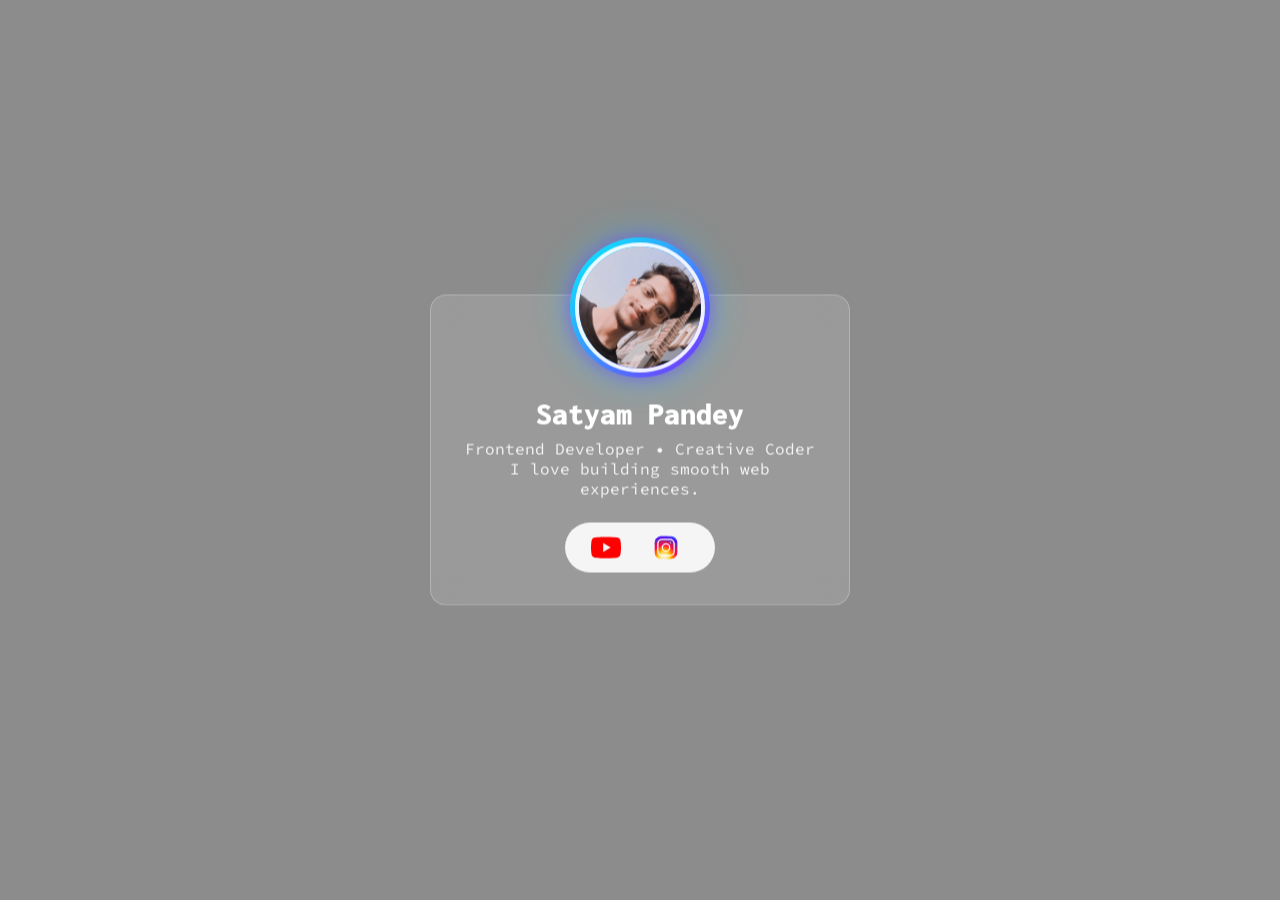
==== index.html @ 2ab12318 "Add files via upload" ====
<!DOCTYPE html>
<html lang="en">

<head>
    <meta charset="UTF-8" />
    <meta name="viewport" content="width=device-width, initial-scale=1.0" />
    <title>About Me</title>
    <link rel="stylesheet" href="style.css" />
</head>

<body>

    <!-- Background Video -->
    <video class="bg-video" autoplay muted loop playsinline>
        <source src="/assets/background-vid.mp4" type="video/mp4" />
        Your browser does not support the video tag.
    </video>

    <!-- Overlay -->
    <div class="overlay"></div>

    <!-- Glass Card -->
    <div class="glass-card">
        <!-- Floating Profile Image -->
        <div class="profile-container">
            <div class="gradient-ring">
                <img src="/assets/profile.jpg" alt="Satyam Pandey">
            </div>
        </div>

        <h1>Satyam Pandey</h1>
        <p>
            Frontend Developer • Creative Coder <br />
            I love building smooth web experiences.
        </p>

        <div class="socials">
            <div class="social-icons">
                <p>@Youtube</p>
                <a>Subscribe</a>
                <svg viewBox="0 0 24 24" xmlns="http://www.w3.org/2000/svg" fill="#FF0000">
                    <path
                        d="M23.498 6.186a2.99 2.99 0 0 0-2.104-2.116C19.505 3.5 12 3.5 12 3.5s-7.505 0-9.394.57A2.99 2.99 0 0 0 .502 6.186 31.548 31.548 0 0 0 0 12a31.548 31.548 0 0 0 .502 5.814 2.99 2.99 0 0 0 2.104 2.116C4.495 20.5 12 20.5 12 20.5s7.505 0 9.394-.57a2.99 2.99 0 0 0 2.104-2.116A31.548 31.548 0 0 0 24 12a31.548 31.548 0 0 0-.502-5.814zM9.75 15.568V8.432L15.818 12 9.75 15.568z" />
                </svg>

            </div>
            <div class="social-icons">
                <p>@Instagram</p>
                <a>Follow</a>
                <svg xmlns="http://www.w3.org/2000/svg" x="0px" y="0px" width="48" height="48" viewBox="0 0 48 48">
                    <path fill="#304ffe"
                        d="M41.67,13.48c-0.4,0.26-0.97,0.5-1.21,0.77c-0.09,0.09-0.14,0.19-0.12,0.29v1.03l-0.3,1.01l-0.3,1l-0.33,1.1 l-0.68,2.25l-0.66,2.22l-0.5,1.67c0,0.26-0.01,0.52-0.03,0.77c-0.07,0.96-0.27,1.88-0.59,2.74c-0.19,0.53-0.42,1.04-0.7,1.52 c-0.1,0.19-0.22,0.38-0.34,0.56c-0.4,0.63-0.88,1.21-1.41,1.72c-0.41,0.41-0.86,0.79-1.35,1.11c0,0,0,0-0.01,0 c-0.08,0.07-0.17,0.13-0.27,0.18c-0.31,0.21-0.64,0.39-0.98,0.55c-0.23,0.12-0.46,0.22-0.7,0.31c-0.05,0.03-0.11,0.05-0.16,0.07 c-0.57,0.27-1.23,0.45-1.89,0.54c-0.04,0.01-0.07,0.01-0.11,0.02c-0.4,0.07-0.79,0.13-1.19,0.16c-0.18,0.02-0.37,0.03-0.55,0.03 l-0.71-0.04l-3.42-0.18c0-0.01-0.01,0-0.01,0l-1.72-0.09c-0.13,0-0.27,0-0.4-0.01c-0.54-0.02-1.06-0.08-1.58-0.19 c-0.01,0-0.01,0-0.01,0c-0.95-0.18-1.86-0.5-2.71-0.93c-0.47-0.24-0.93-0.51-1.36-0.82c-0.18-0.13-0.35-0.27-0.52-0.42 c-0.48-0.4-0.91-0.83-1.31-1.27c-0.06-0.06-0.11-0.12-0.16-0.18c-0.06-0.06-0.12-0.13-0.17-0.19c-0.38-0.48-0.7-0.97-0.96-1.49 c-0.24-0.46-0.43-0.95-0.58-1.49c-0.06-0.19-0.11-0.37-0.15-0.57c-0.01-0.01-0.02-0.03-0.02-0.05c-0.1-0.41-0.19-0.84-0.24-1.27 c-0.06-0.33-0.09-0.66-0.09-1c-0.02-0.13-0.02-0.27-0.02-0.4l1.91-2.95l1.87-2.88l0.85-1.31l0.77-1.18l0.26-0.41v-1.03 c0.02-0.23,0.03-0.47,0.02-0.69c-0.01-0.7-0.15-1.38-0.38-2.03c-0.22-0.69-0.53-1.34-0.85-1.94c-0.38-0.69-0.78-1.31-1.11-1.87 C14,7.4,13.66,6.73,13.75,6.26C14.47,6.09,15.23,6,16,6h16c4.18,0,7.78,2.6,9.27,6.26C41.43,12.65,41.57,13.06,41.67,13.48z">
                    </path>
                    <path fill="#4928f4"
                        d="M42,16v0.27l-1.38,0.8l-0.88,0.51l-0.97,0.56l-1.94,1.13l-1.9,1.1l-1.94,1.12l-0.77,0.45 c0,0.48-0.12,0.92-0.34,1.32c-0.31,0.58-0.83,1.06-1.49,1.47c-0.67,0.41-1.49,0.74-2.41,0.98c0,0,0-0.01-0.01,0 c-3.56,0.92-8.42,0.5-10.78-1.26c-0.66-0.49-1.12-1.09-1.32-1.78c-0.06-0.23-0.09-0.48-0.09-0.73v-7.19 c0.01-0.15-0.09-0.3-0.27-0.45c-0.54-0.43-1.81-0.84-3.23-1.25c-1.11-0.31-2.3-0.62-3.3-0.92c-0.79-0.24-1.46-0.48-1.86-0.71 c0.18-0.35,0.39-0.7,0.61-1.03c1.4-2.05,3.54-3.56,6.02-4.13C14.47,6.09,15.23,6,16,6h10.8c5.37,0.94,10.32,3.13,14.47,6.26 c0.16,0.39,0.3,0.8,0.4,1.22c0.18,0.66,0.29,1.34,0.32,2.05C42,15.68,42,15.84,42,16z">
                    </path>
                    <path fill="#6200ea"
                        d="M42,16v4.41l-0.22,0.68l-0.75,2.33l-0.78,2.4l-0.41,1.28l-0.38,1.19l-0.37,1.13l-0.36,1.12l-0.19,0.59 l-0.25,0.78c0,0.76-0.02,1.43-0.07,2c-0.01,0.06-0.02,0.12-0.02,0.18c-0.06,0.53-0.14,0.98-0.27,1.36 c-0.01,0.06-0.03,0.12-0.05,0.17c-0.26,0.72-0.65,1.18-1.23,1.48c-0.14,0.08-0.3,0.14-0.47,0.2c-0.53,0.18-1.2,0.27-2.02,0.32 c-0.6,0.04-1.29,0.05-2.07,0.05H31.4l-1.19-0.05L30,37.61l-2.17-0.09l-2.2-0.09l-7.25-0.3l-1.88-0.08h-0.26 c-0.78-0.01-1.45-0.06-2.03-0.14c-0.84-0.13-1.49-0.35-1.98-0.68c-0.7-0.45-1.11-1.11-1.35-2.03c-0.06-0.22-0.11-0.45-0.14-0.7 c-0.1-0.58-0.15-1.25-0.18-2c0-0.15,0-0.3-0.01-0.46c-0.01-0.01,0-0.01,0-0.01v-0.58c-0.01-0.29-0.01-0.59-0.01-0.9l0.05-1.61 l0.03-1.15l0.04-1.34v-0.19l0.07-2.46l0.07-2.46l0.07-2.31l0.06-2.27l0.02-0.6c0-0.31-1.05-0.49-2.22-0.64 c-0.93-0.12-1.95-0.23-2.56-0.37c0.05-0.23,0.1-0.46,0.16-0.68c0.18-0.72,0.45-1.4,0.79-2.05c0.18-0.35,0.39-0.7,0.61-1.03 c2.16-0.95,4.41-1.69,6.76-2.17c2.06-0.43,4.21-0.66,6.43-0.66c7.36,0,14.16,2.49,19.54,6.69c0.52,0.4,1.03,0.83,1.53,1.28 C42,15.68,42,15.84,42,16z">
                    </path>
                    <path fill="#673ab7"
                        d="M42,18.37v4.54l-0.55,1.06l-1.05,2.05l-0.56,1.08l-0.51,0.99l-0.22,0.43c0,0.31,0,0.61-0.02,0.9 c0,0.43-0.02,0.84-0.05,1.22c-0.04,0.45-0.1,0.86-0.16,1.24c-0.15,0.79-0.36,1.47-0.66,2.03c-0.04,0.07-0.08,0.14-0.12,0.2 c-0.11,0.18-0.24,0.35-0.38,0.51c-0.18,0.22-0.38,0.41-0.61,0.57c-0.34,0.26-0.74,0.47-1.2,0.63c-0.57,0.21-1.23,0.35-2.01,0.43 c-0.51,0.05-1.07,0.08-1.68,0.08l-0.42,0.02l-2.08,0.12h-0.01L27.5,36.6l-2.25,0.13l-3.1,0.18l-3.77,0.22l-0.55,0.03 c-0.51,0-0.99-0.03-1.45-0.09c-0.05-0.01-0.09-0.02-0.14-0.02c-0.68-0.11-1.3-0.29-1.86-0.54c-0.68-0.3-1.27-0.7-1.77-1.18 c-0.44-0.43-0.82-0.92-1.13-1.47c-0.07-0.13-0.14-0.25-0.2-0.39c-0.3-0.59-0.54-1.25-0.72-1.97c-0.03-0.12-0.06-0.25-0.08-0.38 c-0.06-0.23-0.11-0.47-0.14-0.72c-0.11-0.64-0.17-1.32-0.2-2.03v-0.01c-0.01-0.29-0.02-0.57-0.02-0.87l-0.49-1.17l-0.07-0.18 L9.5,25.99L8.75,24.2l-0.12-0.29l-0.72-1.73l-0.8-1.93c0,0,0,0-0.01,0L6.29,18.3L6,17.59V16c0-0.63,0.06-1.25,0.17-1.85 c0.05-0.23,0.1-0.46,0.16-0.68c0.85-0.49,1.74-0.94,2.65-1.34c2.08-0.93,4.31-1.62,6.62-2.04c1.72-0.31,3.51-0.48,5.32-0.48 c7.31,0,13.94,2.65,19.12,6.97c0.2,0.16,0.39,0.32,0.58,0.49C41.09,17.48,41.55,17.91,42,18.37z">
                    </path>
                    <path fill="#8e24aa"
                        d="M42,21.35v5.14l-0.57,1.19l-1.08,2.25l-0.01,0.03c0,0.43-0.02,0.82-0.05,1.17c-0.1,1.15-0.38,1.88-0.84,2.33 c-0.33,0.34-0.74,0.53-1.25,0.63c-0.03,0.01-0.07,0.01-0.1,0.02c-0.16,0.03-0.33,0.05-0.51,0.05c-0.62,0.06-1.35,0.02-2.19-0.04 c-0.09,0-0.19-0.01-0.29-0.02c-0.61-0.04-1.26-0.08-1.98-0.11c-0.39-0.01-0.8-0.02-1.22-0.02h-0.02l-1.01,0.08h-0.01l-2.27,0.16 l-2.59,0.2l-0.38,0.03l-3.03,0.22l-1.57,0.12l-1.55,0.11c-0.27,0-0.53,0-0.79-0.01c0,0-0.01-0.01-0.01,0 c-1.13-0.02-2.14-0.09-3.04-0.26c-0.83-0.14-1.56-0.36-2.18-0.69c-0.64-0.31-1.17-0.75-1.6-1.31c-0.41-0.55-0.71-1.24-0.9-2.07 c0-0.01,0-0.01,0-0.01c-0.14-0.67-0.22-1.45-0.22-2.33l-0.15-0.27L9.7,26.35l-0.13-0.22L9.5,25.99l-0.93-1.65l-0.46-0.83 l-0.58-1.03l-1-1.79L6,19.75v-3.68c0.88-0.58,1.79-1.09,2.73-1.55c1.14-0.58,2.32-1.07,3.55-1.47c1.34-0.44,2.74-0.79,4.17-1.02 c1.45-0.24,2.94-0.36,4.47-0.36c6.8,0,13.04,2.43,17.85,6.47c0.22,0.17,0.43,0.36,0.64,0.54c0.84,0.75,1.64,1.56,2.37,2.41 C41.86,21.18,41.94,21.26,42,21.35z">
                    </path>
                    <path fill="#c2185b"
                        d="M42,24.71v7.23c-0.24-0.14-0.57-0.31-0.98-0.49c-0.22-0.11-0.47-0.22-0.73-0.32 c-0.38-0.17-0.79-0.33-1.25-0.49c-0.1-0.04-0.2-0.07-0.31-0.1c-0.18-0.07-0.37-0.13-0.56-0.19c-0.59-0.18-1.24-0.35-1.92-0.5 c-0.26-0.05-0.53-0.1-0.8-0.14c-0.87-0.15-1.8-0.24-2.77-0.25c-0.08-0.01-0.17-0.01-0.25-0.01l-2.57,0.02l-3.5,0.02h-0.01 l-7.49,0.06c-2.38,0-3.84,0.57-4.72,0.8c0,0-0.01,0-0.01,0.01c-0.93,0.24-1.22,0.09-1.3-1.54c-0.02-0.45-0.03-1.03-0.03-1.74 l-0.56-0.43l-0.98-0.74l-0.6-0.46l-0.12-0.09L8.88,24.1l-0.25-0.19l-0.52-0.4l-0.96-0.72L6,21.91v-3.4 c0.1-0.08,0.19-0.15,0.29-0.21c1.45-1,3-1.85,4.64-2.54c1.46-0.62,3-1.11,4.58-1.46c0.43-0.09,0.87-0.18,1.32-0.24 c1.33-0.23,2.7-0.34,4.09-0.34c6.01,0,11.53,2.09,15.91,5.55c0.66,0.52,1.3,1.07,1.9,1.66c0.82,0.78,1.59,1.61,2.3,2.49 c0.14,0.18,0.28,0.36,0.42,0.55C41.64,24.21,41.82,24.46,42,24.71z">
                    </path>
                    <path fill="#d81b60"
                        d="M42,28.72V32c0,0.65-0.06,1.29-0.18,1.91c-0.18,0.92-0.49,1.8-0.91,2.62c-0.22,0.05-0.47,0.05-0.75,0.01 c-0.63-0.11-1.37-0.44-2.17-0.87c-0.04-0.01-0.08-0.03-0.11-0.05c-0.25-0.13-0.51-0.27-0.77-0.43c-0.53-0.29-1.09-0.61-1.65-0.91 c-0.12-0.06-0.24-0.12-0.35-0.18c-0.64-0.33-1.3-0.63-1.96-0.86c0,0,0,0-0.01,0c-0.14-0.05-0.29-0.1-0.44-0.14 c-0.57-0.16-1.15-0.26-1.71-0.26l-1.1-0.32l-4.87-1.41c0,0,0,0-0.01,0l-2.99-0.87h-0.01l-1.3-0.38c-3.76,0-6.07,1.6-7.19,0.99 c-0.44-0.23-0.7-0.81-0.79-1.95c-0.03-0.32-0.04-0.68-0.04-1.1l-1.17-0.57l-0.05-0.02h-0.01l-0.84-0.42L9.7,26.35l-0.07-0.03 l-0.17-0.09L7.5,25.28L6,24.55v-3.43c0.17-0.15,0.35-0.29,0.53-0.43c0.19-0.15,0.38-0.29,0.57-0.44c0.01,0,0.01,0,0.01,0 c1.18-0.85,2.43-1.6,3.76-2.22c1.55-0.74,3.2-1.31,4.91-1.68c0.25-0.06,0.51-0.12,0.77-0.16c1.42-0.27,2.88-0.41,4.37-0.41 c5.27,0,10.11,1.71,14.01,4.59c1.13,0.84,2.18,1.77,3.14,2.78c0.79,0.83,1.52,1.73,2.18,2.67c0.05,0.07,0.1,0.14,0.15,0.2 c0.37,0.54,0.71,1.09,1.03,1.66C41.64,28.02,41.82,28.37,42,28.72z">
                    </path>
                    <path fill="#f50057"
                        d="M41.82,33.91c-0.18,0.92-0.49,1.8-0.91,2.62c-0.19,0.37-0.4,0.72-0.63,1.06c-0.14,0.21-0.29,0.41-0.44,0.6 c-0.36-0.14-0.89-0.34-1.54-0.56c0,0,0,0,0-0.01c-0.49-0.17-1.05-0.35-1.65-0.52c-0.17-0.05-0.34-0.1-0.52-0.15 c-0.71-0.19-1.45-0.36-2.17-0.46c-0.6-0.1-1.19-0.16-1.74-0.16l-0.46-0.13h-0.01l-2.42-0.7l-1.49-0.43l-1.66-0.48h-0.01l-0.54-0.15 l-6.53-1.88l-1.88-0.54l-1.4-0.33l-2.28-0.54l-0.28-0.07c0,0,0,0-0.01,0l-2.29-0.53c0-0.01,0-0.01,0-0.01l-0.41-0.09l-0.21-0.05 l-1.67-0.39l-0.19-0.05l-1.42-1.17L6,27.9v-4.08c0.37-0.36,0.75-0.7,1.15-1.03c0.12-0.11,0.25-0.21,0.38-0.31 c0.12-0.1,0.25-0.2,0.38-0.3c0.91-0.69,1.87-1.31,2.89-1.84c1.3-0.7,2.68-1.26,4.13-1.66c0.28-0.09,0.56-0.17,0.85-0.23 c1.64-0.41,3.36-0.62,5.14-0.62c4.47,0,8.63,1.35,12.07,3.66c1.71,1.15,3.25,2.53,4.55,4.1c0.66,0.79,1.26,1.62,1.79,2.5 c0.05,0.07,0.09,0.13,0.13,0.2c0.32,0.53,0.62,1.08,0.89,1.64c0.25,0.5,0.47,1,0.67,1.52C41.34,32.25,41.6,33.07,41.82,33.91z">
                    </path>
                    <path fill="#ff1744"
                        d="M40.28,37.59c-0.14,0.21-0.29,0.41-0.44,0.6c-0.44,0.55-0.92,1.05-1.46,1.49c-0.47,0.39-0.97,0.74-1.5,1.04 c-0.2-0.05-0.4-0.11-0.61-0.19c-0.66-0.23-1.35-0.61-1.99-1.01c-0.96-0.61-1.79-1.27-2.16-1.57c-0.14-0.12-0.21-0.18-0.21-0.18 l-1.7-0.15L30,37.6l-2.2-0.19l-2.28-0.2l-3.37-0.3l-5.34-0.47l-0.02-0.01l-1.88-0.91l-1.9-0.92l-1.53-0.74l-0.33-0.16l-0.41-0.2 l-1.42-0.69L7.43,31.9l-0.59-0.29L6,31.35v-4.47c0.47-0.56,0.97-1.09,1.5-1.6c0.34-0.32,0.7-0.64,1.07-0.94 c0.06-0.05,0.12-0.1,0.18-0.14c0.04-0.05,0.09-0.08,0.13-0.1c0.59-0.48,1.21-0.91,1.85-1.3c0.74-0.47,1.52-0.89,2.33-1.24 c0.87-0.39,1.78-0.72,2.72-0.97c1.63-0.46,3.36-0.7,5.14-0.7c4.08,0,7.85,1.24,10.96,3.37c1.99,1.36,3.71,3.08,5.07,5.07 c0.45,0.64,0.85,1.32,1.22,2.02c0.13,0.26,0.26,0.52,0.37,0.78c0.12,0.25,0.23,0.5,0.34,0.75c0.21,0.52,0.4,1.04,0.57,1.58 c0.32,1,0.56,2.02,0.71,3.08C40.21,36.89,40.25,37.24,40.28,37.59z">
                    </path>
                    <path fill="#ff5722"
                        d="M38.39,39.42c0,0.08,0,0.17-0.01,0.26c-0.47,0.39-0.97,0.74-1.5,1.04c-0.22,0.12-0.44,0.24-0.67,0.34 c-0.23,0.11-0.46,0.21-0.7,0.3c-0.34-0.18-0.8-0.4-1.29-0.61c-0.69-0.31-1.44-0.59-2.02-0.68c-0.14-0.03-0.27-0.04-0.39-0.04 l-1.64-0.21h-0.02l-2.04-0.27l-2.06-0.27l-0.96-0.12l-7.56-0.98c-0.49,0-1.01-0.03-1.55-0.1c-0.66-0.06-1.35-0.16-2.04-0.3 c-0.68-0.12-1.37-0.28-2.03-0.45c-0.69-0.16-1.37-0.35-2-0.53c-0.73-0.22-1.41-0.43-1.98-0.62c-0.47-0.15-0.87-0.29-1.18-0.4 c-0.18-0.43-0.33-0.88-0.44-1.34C6.1,33.66,6,32.84,6,32v-1.67c0.32-0.53,0.67-1.05,1.06-1.54c0.71-0.94,1.52-1.8,2.4-2.56 c0.03-0.04,0.07-0.07,0.1-0.09l0.01-0.01c0.31-0.28,0.63-0.53,0.97-0.77c0.04-0.04,0.08-0.07,0.12-0.1 c0.16-0.12,0.33-0.24,0.51-0.35c1.43-0.97,3.01-1.73,4.7-2.24c1.6-0.48,3.29-0.73,5.05-0.73c3.49,0,6.75,1.03,9.47,2.79 c2.01,1.29,3.74,2.99,5.06,4.98c0.16,0.23,0.31,0.46,0.46,0.7c0.69,1.17,1.26,2.43,1.68,3.75c0.05,0.15,0.09,0.3,0.13,0.46 c0.08,0.27,0.15,0.55,0.21,0.83c0.02,0.07,0.04,0.14,0.06,0.22c0.14,0.63,0.24,1.29,0.31,1.95c0,0.01,0,0.01,0,0.01 C38.36,38.22,38.39,38.82,38.39,39.42z">
                    </path>
                    <path fill="#ff6f00"
                        d="M36.33,39.42c0,0.35-0.02,0.73-0.06,1.11c-0.02,0.18-0.04,0.36-0.06,0.53c-0.23,0.11-0.46,0.21-0.7,0.3 c-0.45,0.17-0.91,0.31-1.38,0.41c-0.32,0.07-0.65,0.13-0.98,0.16h-0.01c-0.31-0.19-0.67-0.42-1.04-0.68 c-0.67-0.47-1.37-1-1.93-1.43c-0.01-0.01-0.01-0.01-0.02-0.02c-0.59-0.45-1.01-0.79-1.01-0.79l-1.06,0.04l-2.04,0.07l-0.95,0.04 l-3.82,0.14l-3.23,0.12c-0.21,0.01-0.46,0.01-0.77,0h-0.01c-0.42-0.01-0.92-0.04-1.47-0.09c-0.64-0.05-1.34-0.11-2.05-0.18 c-0.69-0.08-1.39-0.16-2.06-0.24c-0.74-0.08-1.44-0.17-2.04-0.25c-0.47-0.06-0.88-0.11-1.21-0.15c-0.28-0.32-0.53-0.65-0.77-1.01 c-0.36-0.54-0.67-1.11-0.91-1.72c-0.18-0.43-0.33-0.88-0.44-1.34c0.29-0.89,0.67-1.73,1.12-2.54c0.36-0.66,0.78-1.29,1.24-1.89 c0.45-0.59,0.94-1.14,1.47-1.64v-0.01c0.15-0.15,0.3-0.29,0.45-0.42c0.28-0.26,0.57-0.5,0.87-0.73h0.01 c0.01-0.02,0.02-0.02,0.03-0.03c0.24-0.19,0.49-0.36,0.74-0.53c1.48-1.01,3.15-1.76,4.95-2.2c1.19-0.29,2.44-0.45,3.73-0.45 c2.54,0,4.94,0.61,7.05,1.71h0.01c1.81,0.93,3.41,2.21,4.7,3.75c0.71,0.82,1.32,1.72,1.82,2.67c0.35,0.64,0.65,1.31,0.9,1.99 c0.02,0.06,0.04,0.11,0.06,0.16c0.17,0.5,0.32,1.02,0.45,1.54c0.09,0.37,0.16,0.75,0.22,1.13c0.02,0.12,0.04,0.23,0.05,0.35 C36.28,37.99,36.33,38.7,36.33,39.42z">
                    </path>
                    <path fill="#ff9800"
                        d="M34.28,39.42v0.1c0,0.34-0.03,0.77-0.06,1.23c-0.03,0.34-0.06,0.69-0.09,1.02c-0.32,0.07-0.65,0.13-0.98,0.16 h-0.01C32.76,41.98,32.39,42,32,42h-1.75l-0.38-0.11l-1.97-0.6l-2-0.6l-4.63-1.39l-2-0.6c0,0-0.83,0.33-2,0.72h-0.01 c-0.45,0.15-0.94,0.31-1.46,0.47c-0.65,0.19-1.34,0.38-2.02,0.53c-0.7,0.16-1.39,0.28-2.01,0.33c-0.19,0.02-0.38,0.03-0.55,0.03 c-0.56-0.31-1.1-0.68-1.59-1.09c-0.43-0.36-0.83-0.75-1.2-1.18c-0.28-0.32-0.53-0.65-0.77-1.01c0.07-0.45,0.15-0.89,0.27-1.32 c0.3-1.19,0.77-2.33,1.39-3.37c0.34-0.59,0.72-1.16,1.16-1.69c0.01-0.03,0.04-0.06,0.07-0.08c-0.01-0.01,0-0.01,0-0.01 c0.13-0.17,0.27-0.33,0.41-0.48c0-0.01,0-0.01,0-0.01c0.41-0.44,0.83-0.86,1.29-1.25c0.16-0.13,0.31-0.26,0.48-0.39 c0.03-0.03,0.06-0.05,0.1-0.08c2.25-1.72,5.06-2.76,8.09-2.76c3.44,0,6.57,1.29,8.94,3.41c1.14,1.03,2.11,2.26,2.84,3.63 c0.06,0.1,0.12,0.21,0.17,0.32c0.09,0.18,0.18,0.37,0.26,0.57c0.33,0.72,0.59,1.48,0.77,2.26c0.02,0.08,0.04,0.16,0.06,0.24 c0.08,0.37,0.15,0.75,0.2,1.13C34.24,38.21,34.28,38.81,34.28,39.42z">
                    </path>
                    <path fill="#ffc107"
                        d="M32.22,39.42c0,0.2-0.01,0.42-0.02,0.65c-0.02,0.37-0.05,0.77-0.1,1.18c-0.02,0.25-0.06,0.5-0.1,0.75h-5.48 l-1.06-0.17l-4.14-0.66l-0.59-0.09l-1.35-0.22c-0.59,0-1.87,0.26-3.22,0.51c-0.71,0.13-1.43,0.27-2.08,0.36 c-0.08,0.01-0.16,0.02-0.23,0.03h-0.01c-0.7-0.15-1.38-0.38-2.02-0.68c-0.2-0.09-0.4-0.19-0.6-0.3c-0.56-0.31-1.1-0.68-1.59-1.09 c-0.01-0.12-0.02-0.22-0.02-0.27c0-0.26,0.01-0.51,0.03-0.76c0.04-0.64,0.13-1.26,0.27-1.86c0.22-0.91,0.54-1.79,0.97-2.6 c0.08-0.17,0.17-0.34,0.27-0.5c0.04-0.08,0.09-0.15,0.13-0.23c0.18-0.29,0.38-0.57,0.58-0.85c0.42-0.55,0.89-1.07,1.39-1.54 c0.01,0,0.01,0,0.01,0c0.04-0.04,0.08-0.08,0.12-0.11c0.05-0.04,0.09-0.09,0.14-0.12c0.2-0.18,0.4-0.34,0.61-0.49 c0-0.01,0.01-0.01,0.01-0.01c1.89-1.41,4.23-2.24,6.78-2.24c1.98,0,3.82,0.5,5.43,1.38h0.01c1.38,0.76,2.58,1.79,3.53,3.03 c0.37,0.48,0.7,0.99,0.98,1.53h0.01c0.05,0.1,0.1,0.2,0.15,0.3c0.3,0.59,0.54,1.21,0.72,1.85h0.01c0.01,0.05,0.03,0.1,0.04,0.15 c0.12,0.43,0.22,0.87,0.29,1.32c0.01,0.09,0.02,0.19,0.03,0.28C32.19,38.43,32.22,38.92,32.22,39.42z">
                    </path>
                    <path fill="#ffd54f"
                        d="M30.17,39.31c0,0.16,0,0.33-0.02,0.49v0.01c0,0.01,0,0.01,0,0.01c-0.02,0.72-0.12,1.43-0.28,2.07 c0,0.04-0.01,0.07-0.03,0.11h-4.67l-3.85-0.83l-0.51-0.11l-0.08,0.02l-4.27,0.88L16.27,42H16c-0.64,0-1.27-0.06-1.88-0.18 c-0.09-0.02-0.18-0.04-0.27-0.06h-0.01c-0.7-0.15-1.38-0.38-2.02-0.68c-0.02-0.11-0.04-0.22-0.05-0.33 c-0.07-0.43-0.1-0.88-0.1-1.33c0-0.17,0-0.34,0.01-0.51c0.03-0.54,0.11-1.07,0.23-1.58c0.08-0.38,0.19-0.75,0.32-1.1 c0.11-0.31,0.24-0.61,0.38-0.9c0.12-0.25,0.26-0.49,0.4-0.73c0.14-0.23,0.29-0.45,0.45-0.67c0.4-0.55,0.87-1.06,1.39-1.51 c0.3-0.26,0.63-0.51,0.97-0.73c1.46-0.96,3.21-1.52,5.1-1.52c0.37,0,0.73,0.02,1.08,0.07h0.02c1.07,0.12,2.07,0.42,2.99,0.87 c0.01,0,0.01,0,0.01,0c1.45,0.71,2.68,1.78,3.58,3.1c0.15,0.22,0.3,0.46,0.43,0.7c0.11,0.19,0.21,0.39,0.3,0.59 c0.14,0.31,0.27,0.64,0.38,0.97h0.01c0.11,0.37,0.21,0.74,0.28,1.13v0.01C30.11,38.16,30.17,38.73,30.17,39.31z">
                    </path>
                    <path fill="#ffe082"
                        d="M28.11,39.52v0.03c0,0.59-0.07,1.17-0.21,1.74c-0.05,0.24-0.12,0.48-0.21,0.71h-4.48l-2.29-0.63L18.63,42H16 c-0.64,0-1.27-0.06-1.88-0.18c-0.02-0.03-0.03-0.06-0.04-0.09c-0.14-0.43-0.25-0.86-0.3-1.31c-0.04-0.29-0.06-0.59-0.06-0.9 c0-0.12,0-0.25,0.02-0.37c0.01-0.47,0.08-0.93,0.2-1.37c0.06-0.3,0.15-0.59,0.27-0.87c0.04-0.14,0.1-0.27,0.17-0.4 c0.15-0.34,0.33-0.67,0.53-0.99c0.22-0.32,0.46-0.62,0.73-0.9c0.32-0.36,0.68-0.69,1.09-0.96c0.7-0.51,1.5-0.89,2.37-1.1 c0.58-0.16,1.19-0.24,1.82-0.24c2,0,3.79,0.8,5.09,2.09c0.05,0.05,0.11,0.11,0.16,0.18h0.01c0.14,0.15,0.27,0.3,0.4,0.47 c0.37,0.47,0.68,0.98,0.92,1.54c0.12,0.26,0.22,0.53,0.3,0.81c0.01,0.04,0.02,0.07,0.03,0.11c0.14,0.49,0.23,1,0.25,1.53 C28.1,39.2,28.11,39.36,28.11,39.52z">
                    </path>
                    <path fill="#ffecb3"
                        d="M26.06,39.52c0,0.41-0.05,0.8-0.16,1.17c-0.1,0.4-0.25,0.78-0.44,1.14c-0.03,0.06-0.1,0.17-0.1,0.17h-8.88 c-0.01-0.01-0.02-0.03-0.02-0.04c-0.12-0.19-0.22-0.38-0.3-0.59c-0.2-0.46-0.32-0.96-0.36-1.48c-0.02-0.12-0.02-0.25-0.02-0.37 c0-0.06,0-0.13,0.01-0.19c0.01-0.44,0.07-0.86,0.19-1.25c0.1-0.36,0.23-0.69,0.4-1.01c0,0,0.01-0.01,0.01-0.02 c0.12-0.21,0.25-0.42,0.4-0.62c0.49-0.66,1.14-1.2,1.89-1.55c0.01,0,0.01,0,0.01,0c0.24-0.12,0.49-0.22,0.75-0.29c0,0,0,0,0.01,0 c0.46-0.14,0.96-0.21,1.47-0.21c0.59,0,1.16,0.09,1.68,0.28c0.19,0.05,0.37,0.13,0.55,0.22c0,0,0,0,0.01,0 c0.86,0.41,1.59,1.05,2.09,1.85c0.1,0.15,0.19,0.31,0.27,0.48c0.04,0.07,0.08,0.15,0.11,0.22c0.23,0.52,0.37,1.09,0.41,1.69 c0.01,0.05,0.01,0.1,0.01,0.16C26.06,39.36,26.06,39.44,26.06,39.52z">
                    </path>
                    <g>
                        <path fill="none" stroke="#fff" stroke-linecap="round" stroke-linejoin="round"
                            stroke-miterlimit="10" stroke-width="2"
                            d="M30,11H18c-3.9,0-7,3.1-7,7v12c0,3.9,3.1,7,7,7h12c3.9,0,7-3.1,7-7V18C37,14.1,33.9,11,30,11z">
                        </path>
                        <circle cx="31" cy="16" r="1" fill="#fff"></circle>
                    </g>
                    <g>
                        <circle cx="24" cy="24" r="6" fill="none" stroke="#fff" stroke-linecap="round"
                            stroke-linejoin="round" stroke-miterlimit="10" stroke-width="2"></circle>
                    </g>
                </svg>

            </div>
        </div>
    </div>

</body>

</html>
---- style.css ----
@import url('https://fonts.googleapis.com/css2?family=Allerta+Stencil&family=Inconsolata:wght@200..900&family=Source+Code+Pro:ital,wght@0,200..900;1,200..900&display=swap');

* {
    margin: 0;
    padding: 0;
    box-sizing: border-box;
    font-family: system-ui, sans-serif;
}

body {
    height: 100vh;
    overflow: hidden;
}

/* Video background */
.bg-video {
    position: fixed;
    top: 0;
    left: 0;
    width: 100%;
    height: 100%;
    object-fit: cover;
    z-index: -2;
}

/* Dark overlay for contrast */
.overlay {
    position: fixed;
    inset: 0;
    background: rgba(0, 0, 0, 0.45);
    z-index: -1;
}

/* Glass card */
.glass-card {
    position: absolute;
    top: 50%;
    left: 50%;
    transform: translate(-50%, -50%);

    width: 90%;
    max-width: 420px;
    padding-top: 110px;
    padding: 2rem;

    background: rgba(255, 255, 255, 0.12);
    backdrop-filter: blur(13px);
    -webkit-backdrop-filter: blur(10px);

    border-radius: 16px;
    border: 1px solid rgba(255, 255, 255, 0.25);
    color: #fff;

    text-align: center;

}

/* Container to position image */
.profile-container {
    display: flex;
    justify-content: center;
    margin-top: -90px; /* makes it float above card */
    margin-bottom: 20px;
}

/* Gradient Ring */
.gradient-ring {
    padding: 5px; /* thickness of ring */
    border-radius: 50%;
    background: linear-gradient(
        135deg,
        #00f5ff,
        #7b2cff,
        #ff2fd1,
        #00f5ff
    );
    background-size: 300% 300%;

    /* Animation */
    animation: gradientRotate 6s ease infinite;

    /* Glow */
    box-shadow:
        0 0 20px rgba(123,44,255,0.6),
        0 0 40px rgba(0,245,255,0.4);
}

/* Profile Image */
.gradient-ring img {
    width: 130px;
    height: 130px;
    border-radius: 50%;
    display: block;
    object-fit: cover;
    border: 4px solid rgba(255,255,255,0.9);
}

/* Smooth floating animation */
.profile-container {
    animation: float 4s ease-in-out infinite;
}

@keyframes float {
    0%   { transform: translateY(0px); }
    50%  { transform: translateY(-8px); }
    100% { transform: translateY(0px); }
}

/* Moving gradient */
@keyframes gradientRotate {
    0% { background-position: 0% 50%; }
    50% { background-position: 100% 50%; }
    100% { background-position: 0% 50%; }
}


/* Text */
.glass-card h1 {
    font-family: "Inconsolata", sans-serif;
    font-weight: 900;
    font-style: normal;
    font-size: 2rem;
    margin-bottom: 0.5rem;
}

.glass-card p {
    font-family: "Source Code Pro", sans-serif;
    font-weight: 400;
    font-style: normal;
    font-size: 1rem;
    opacity: 0.9;
    margin-bottom: 1.5rem;
}

/* Social links */
/* .socials {
  display: flex;
  justify-content: center;
  gap: 1rem;
}

.socials a {
  text-decoration: none;
  color: #fff;
  padding: 0.5rem 1rem;
  border-radius: 8px;
  border: 1px solid rgba(255, 255, 255, 0.4);
  transition: all 0.3s ease;
}

.socials a:hover {
  background: rgba(255, 255, 255, 0.2);
} */

.socials {
    display: flex;
    width: 150px;
    height: 50px;
    /* gap: 1.2rem; */
    background-color: whitesmoke;
    border-radius: 115px;
    padding-inline: 15px;
    margin: auto;
    position: relative;
    justify-content: space-around;
}

.social-icons {
    cursor: pointer;
    display: flex;
    transition: all 0.5s;
    align-items: center;
    justify-content: center;
    position: relative;
    color: white;
    font-weight: bold;
    font-size: small;
}

.social-icons>p {
    --var: -0%;
    position: absolute;
    top: var(--var);
    transition: all 0.7s;
    background-color: dodgerblue;
    border-radius: 7px;
    opacity: 0;
    padding-inline: 7px;
    padding-block: 3px;
    width: max-content;
}

.social-icons>p::after {
    content: "";
    position: absolute;
    border-top: 10px solid dodgerblue;
    border-left: 7px solid transparent;
    border-right: 7px solid transparent;
    top: 100%;
    left: 50%;
    transform: translate(-50%);
}

.social-icons>a {
    --var: -0%;
    position: absolute;
    bottom: var(--var);
    width: max-content;
    transition: all 0.7s;
    opacity: 0;
    padding-inline: 7px;
    padding-block: 3px;
    background-color: crimson;
    border-radius: 7px;
}

.social-icons>a::after {
    content: "";
    position: absolute;
    border-bottom: 10px solid crimson;
    border-left: 7px solid transparent;
    border-right: 7px solid transparent;
    bottom: 100%;
    left: 50%;
    transform: translate(-50%);
}

.social-icons:hover>a,
.social-icons:hover>p {
    --var: -65%;
    opacity: 1;
}

.social-icons:hover {
    z-index: 15;
}

.socials:hover>.social-icons:not(:hover) {
    filter: blur(3px);
    transform: scale(0.8);
}

.socials svg {
    height: 30px;
}
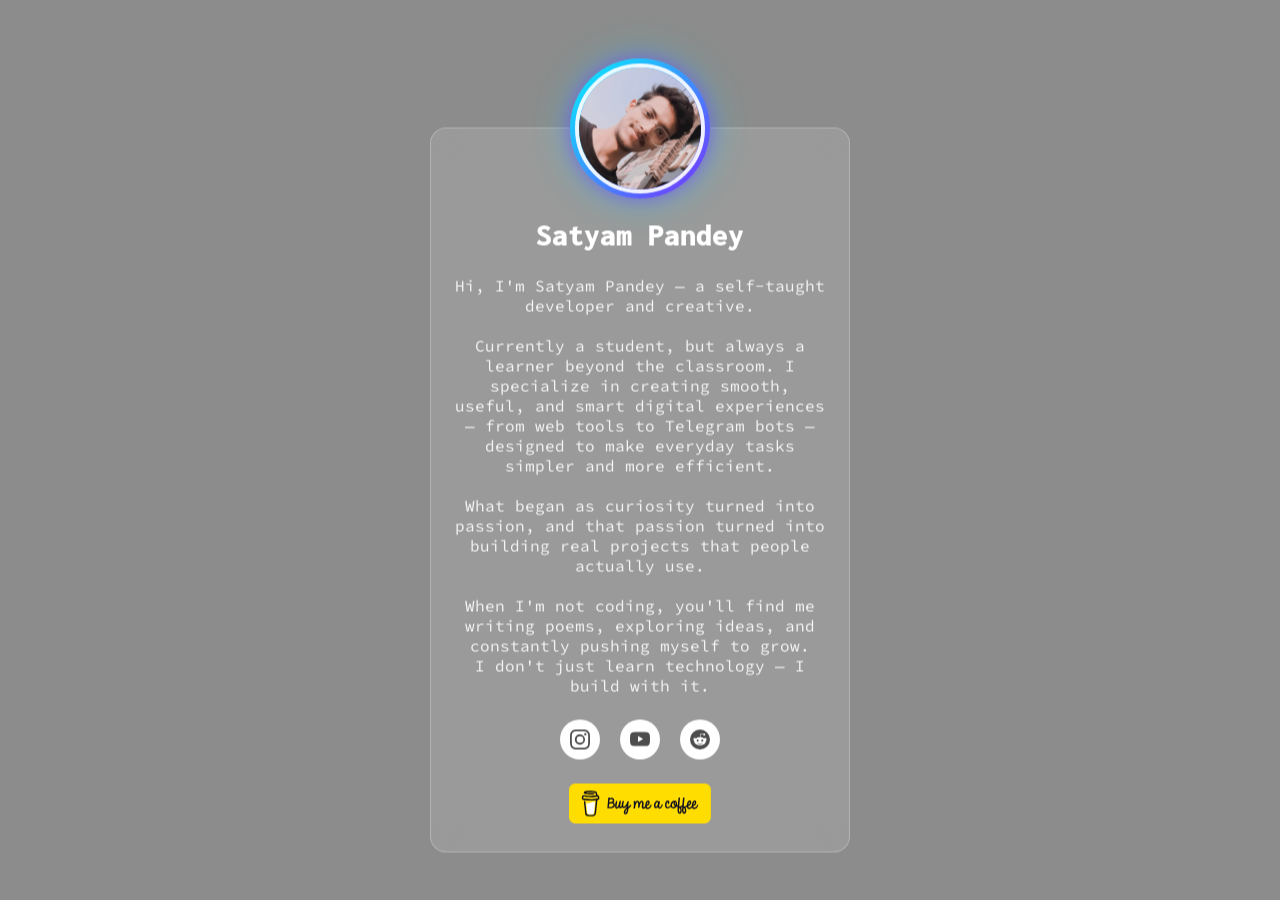
==== commit 8390c8d0: "Add files via upload" ====
--- a/index.html
+++ b/index.html
@@ -6,6 +6,10 @@
     <meta name="viewport" content="width=device-width, initial-scale=1.0" />
     <title>About Me</title>
     <link rel="stylesheet" href="style.css" />
+    <script data-name="BMC-Widget" data-cfasync="false" src="https://cdnjs.buymeacoffee.com/1.0.0/widget.prod.min.js"
+        data-id="satyam1200v" data-description="Support me on Buy me a coffee!" data-message="" data-color="#FF813F"
+        data-position="Right" data-x_margin="18" data-y_margin="18"></script>
+
 </head>
 
 <body>
@@ -30,87 +34,91 @@
 
         <h1>Satyam Pandey</h1>
         <p>
-            Frontend Developer • Creative Coder <br />
-            I love building smooth web experiences.
+            Hi, I'm Satyam Pandey — a self-taught developer and creative. <br><br>
+
+            Currently a student, but always a learner beyond the classroom. I specialize in creating smooth, useful, and
+            smart digital experiences — from web tools to Telegram bots — designed to make everyday tasks simpler and
+            more efficient. <br><br>
+
+            What began as curiosity turned into passion, and that passion turned into building real projects that people
+            actually use. <br><br>
+
+            When I'm not coding, you'll find me writing poems, exploring ideas, and constantly pushing myself to grow.
+            <br>
+
+            I don't just learn technology — I build with it.
+
         </p>
+        <div class="social">
+            <ul class="social-links">
+                <li class="icon-content">
+                    <a data-social="instagram" aria-label="Instagram" href="https://www.instagram.com/satyampand3y">
+                        <div class="filled"></div>
+                        <svg xml:space="preserve" viewBox="0 0 16 16" class="bi bi-instagram" fill="currentColor"
+                            height="16" width="16" xmlns="http://www.w3.org/2000/svg">
+                            <path fill="currentColor"
+                                d="M8 0C5.829 0 5.556.01 4.703.048 3.85.088 3.269.222 2.76.42a3.9 3.9 0 0 0-1.417.923A3.9 3.9 0 0 0 .42 2.76C.222 3.268.087 3.85.048 4.7.01 5.555 0 5.827 0 8.001c0 2.172.01 2.444.048 3.297.04.852.174 1.433.372 1.942.205.526.478.972.923 1.417.444.445.89.719 1.416.923.51.198 1.09.333 1.942.372C5.555 15.99 5.827 16 8 16s2.444-.01 3.298-.048c.851-.04 1.434-.174 1.943-.372a3.9 3.9 0 0 0 1.416-.923c.445-.445.718-.891.923-1.417.197-.509.332-1.09.372-1.942C15.99 10.445 16 10.173 16 8s-.01-2.445-.048-3.299c-.04-.851-.175-1.433-.372-1.941a3.9 3.9 0 0 0-.923-1.417A3.9 3.9 0 0 0 13.24.42c-.51-.198-1.092-.333-1.943-.372C10.443.01 10.172 0 7.998 0zm-.717 1.442h.718c2.136 0 2.389.007 3.232.046.78.035 1.204.166 1.486.275.373.145.64.319.92.599s.453.546.598.92c.11.281.24.705.275 1.485.039.843.047 1.096.047 3.231s-.008 2.389-.047 3.232c-.035.78-.166 1.203-.275 1.485a2.5 2.5 0 0 1-.599.919c-.28.28-.546.453-.92.598-.28.11-.704.24-1.485.276-.843.038-1.096.047-3.232.047s-2.39-.009-3.233-.047c-.78-.036-1.203-.166-1.485-.276a2.5 2.5 0 0 1-.92-.598 2.5 2.5 0 0 1-.6-.92c-.109-.281-.24-.705-.275-1.485-.038-.843-.046-1.096-.046-3.233s.008-2.388.046-3.231c.036-.78.166-1.204.276-1.486.145-.373.319-.64.599-.92s.546-.453.92-.598c.282-.11.705-.24 1.485-.276.738-.034 1.024-.044 2.515-.045zm4.988 1.328a.96.96 0 1 0 0 1.92.96.96 0 0 0 0-1.92m-4.27 1.122a4.109 4.109 0 1 0 0 8.217 4.109 4.109 0 0 0 0-8.217m0 1.441a2.667 2.667 0 1 1 0 5.334 2.667 2.667 0 0 1 0-5.334">
+                            </path>
+                        </svg>
+                    </a>
+                    <div class="tooltip">Instagram</div>
+                </li>
+                <li class="icon-content">
+                    <a data-social="Youtube" aria-label="Youtube" href="https://www.Youtube.com/@funsatgaming">
+                        <div class="filled"></div>
+                        <svg xmlns="http://www.w3.org/2000/svg" width="16" height="16" fill="currentColor"
+                            class="bi bi-youtube" viewBox="0 0 16 16" xml:space="preserve">
+                            <path
+                                d="M8.051 1.999h.089c.822.003 4.987.033 6.11.335a2.01 2.01 0 0 1 1.415 1.42c.101.38.172.883.22 1.402l.01.104.022.26.008.104c.065.914.073 1.77.074 1.957v.075c-.001.194-.01 1.108-.082 2.06l-.008.105-.009.104c-.05.572-.124 1.14-.235 1.558a2.01 2.01 0 0 1-1.415 1.42c-1.16.312-5.569.334-6.18.335h-.142c-.309 0-1.587-.006-2.927-.052l-.17-.006-.087-.004-.171-.007-.171-.007c-1.11-.049-2.167-.128-2.654-.26a2.01 2.01 0 0 1-1.415-1.419c-.111-.417-.185-.986-.235-1.558L.09 9.82l-.008-.104A31 31 0 0 1 0 7.68v-.123c.002-.215.01-.958.064-1.778l.007-.103.003-.052.008-.104.022-.26.01-.104c.048-.519.119-1.023.22-1.402a2.01 2.01 0 0 1 1.415-1.42c.487-.13 1.544-.21 2.654-.26l.17-.007.172-.006.086-.003.171-.007A100 100 0 0 1 7.858 2zM6.4 5.209v4.818l4.157-2.408z"
+                                fill="currentColor"></path>
+                        </svg>
+                    </a>
+                    <div class="tooltip">Youtube</div>
+                </li>
+                <!-- <li class="icon-content">
+                    <a data-social="linkedin" aria-label="linkedin" href="https://www.Youtube.com/@funsatgaming">
+                        <div class="filled"></div>
+                        <svg xmlns="http://www.w3.org/2000/svg" width="16" height="16" fill="currentColor"
+                            class="bi bi-linkedin" viewBox="0 0 16 16" xml:space="preserve">
+                            <path
+                                d="M0 1.146C0 .513.526 0 1.175 0h13.65C15.474 0 16 .513 16 1.146v13.708c0 .633-.526 1.146-1.175 1.146H1.175C.526 16 0 15.487 0 14.854zm4.943 12.248V6.169H2.542v7.225zm-1.2-8.212c.837 0 1.358-.554 1.358-1.248-.015-.709-.52-1.248-1.342-1.248S2.4 3.226 2.4 3.934c0 .694.521 1.248 1.327 1.248zm4.908 8.212V9.359c0-.216.016-.432.08-.586.173-.431.568-.878 1.232-.878.869 0 1.216.662 1.216 1.634v3.865h2.401V9.25c0-2.22-1.184-3.252-2.764-3.252-1.274 0-1.845.7-2.165 1.193v.025h-.016l.016-.025V6.169h-2.4c.03.678 0 7.225 0 7.225z"
+                                fill="currentColor"></path>
+                        </svg>
+                    </a>
+                    <div class="tooltip">LinkedIn</div>
+                </li> -->
+                <!-- <li class="icon-content">
+                    <a href="https://www.github.com/" aria-label="GitHub" data-social="github">
+                        <div class="filled"></div>
+                        <svg xmlns="http://www.w3.org/2000/svg" width="16" height="16" fill="currentColor"
+                            class="bi bi-github" viewBox="0 0 16 16" xml:space="preserve">
+                            <path
+                                d="M8 0C3.58 0 0 3.58 0 8c0 3.54 2.29 6.53 5.47 7.59.4.07.55-.17.55-.38 0-.19-.01-.82-.01-1.49-2.01.37-2.53-.49-2.69-.94-.09-.23-.48-.94-.82-1.13-.28-.15-.68-.52-.01-.53.63-.01 1.08.58 1.23.82.72 1.21 1.87.87 2.33.66.07-.52.28-.87.51-1.07-1.78-.2-3.64-.89-3.64-3.95 0-.87.31-1.59.82-2.15-.08-.2-.36-1.02.08-2.12 0 0 .67-.21 2.2.82.64-.18 1.32-.27 2-.27s1.36.09 2 .27c1.53-1.04 2.2-.82 2.2-.82.44 1.1.16 1.92.08 2.12.51.56.82 1.27.82 2.15 0 3.07-1.87 3.75-3.65 3.95.29.25.54.73.54 1.48 0 1.07-.01 1.93-.01 2.2 0 .21.15.46.55.38A8.01 8.01 0 0 0 16 8c0-4.42-3.58-8-8-8"
+                                fill="currentColor"></path>
+                        </svg>
+                    </a>
+                    <div class="tooltip">GitHub</div>
+                </li> -->
+                <li class="icon-content">
+                    <a href="https://www.reddit.com/user/satyampand3y/" aria-label="Reddit" data-social="Reddit">
+                        <div class="filled"></div>
+                        <svg xmlns="http://www.w3.org/2000/svg" width="30" height="16" fill="currentColor"
+                            class="bi bi-reddit" viewBox="0 0 16 16">
+                            <path
+                                d="M6.167 8a.831.831 0 0 0-.83.83c0 .459.372.84.83.831a.831.831 0 0 0 0-1.661zm1.843 3.647c.315 0 1.403-.038 1.976-.611a.232.232 0 0 0 0-.306.213.213 0 0 0-.306 0c-.353.363-1.126.487-1.67.487-.545 0-1.308-.124-1.671-.487a.213.213 0 0 0-.306 0 .213.213 0 0 0 0 .306c.564.563 1.652.61 1.977.61zm.992-2.807c0 .458.373.83.831.83.458 0 .83-.381.83-.83a.831.831 0 0 0-1.66 0z">
+                            </path>
+                            <path
+                                d="M16 8A8 8 0 1 1 0 8a8 8 0 0 1 16 0zm-3.828-1.165c-.315 0-.602.124-.812.325-.801-.573-1.9-.945-3.121-.993l.534-2.501 1.738.372a.83.83 0 1 0 .83-.869.83.83 0 0 0-.744.468l-1.938-.41a.203.203 0 0 0-.153.028.186.186 0 0 0-.086.134l-.592 2.788c-1.24.038-2.358.41-3.17.992-.21-.2-.496-.324-.81-.324a1.163 1.163 0 0 0-.478 2.224c-.02.115-.029.23-.029.353 0 1.795 2.091 3.256 4.669 3.256 2.577 0 4.668-1.451 4.668-3.256 0-.114-.01-.238-.029-.353.401-.181.688-.592.688-1.069 0-.65-.525-1.165-1.165-1.165z">
+                            </path>
+                        </svg>
+                    </a>
+                    <div class="tooltip">Reddit</div>
+                </li>
+            </ul>
 
-        <div class="socials">
-            <div class="social-icons">
-                <p>@Youtube</p>
-                <a>Subscribe</a>
-                <svg viewBox="0 0 24 24" xmlns="http://www.w3.org/2000/svg" fill="#FF0000">
-                    <path
-                        d="M23.498 6.186a2.99 2.99 0 0 0-2.104-2.116C19.505 3.5 12 3.5 12 3.5s-7.505 0-9.394.57A2.99 2.99 0 0 0 .502 6.186 31.548 31.548 0 0 0 0 12a31.548 31.548 0 0 0 .502 5.814 2.99 2.99 0 0 0 2.104 2.116C4.495 20.5 12 20.5 12 20.5s7.505 0 9.394-.57a2.99 2.99 0 0 0 2.104-2.116A31.548 31.548 0 0 0 24 12a31.548 31.548 0 0 0-.502-5.814zM9.75 15.568V8.432L15.818 12 9.75 15.568z" />
-                </svg>
 
-            </div>
-            <div class="social-icons">
-                <p>@Instagram</p>
-                <a>Follow</a>
-                <svg xmlns="http://www.w3.org/2000/svg" x="0px" y="0px" width="48" height="48" viewBox="0 0 48 48">
-                    <path fill="#304ffe"
-                        d="M41.67,13.48c-0.4,0.26-0.97,0.5-1.21,0.77c-0.09,0.09-0.14,0.19-0.12,0.29v1.03l-0.3,1.01l-0.3,1l-0.33,1.1 l-0.68,2.25l-0.66,2.22l-0.5,1.67c0,0.26-0.01,0.52-0.03,0.77c-0.07,0.96-0.27,1.88-0.59,2.74c-0.19,0.53-0.42,1.04-0.7,1.52 c-0.1,0.19-0.22,0.38-0.34,0.56c-0.4,0.63-0.88,1.21-1.41,1.72c-0.41,0.41-0.86,0.79-1.35,1.11c0,0,0,0-0.01,0 c-0.08,0.07-0.17,0.13-0.27,0.18c-0.31,0.21-0.64,0.39-0.98,0.55c-0.23,0.12-0.46,0.22-0.7,0.31c-0.05,0.03-0.11,0.05-0.16,0.07 c-0.57,0.27-1.23,0.45-1.89,0.54c-0.04,0.01-0.07,0.01-0.11,0.02c-0.4,0.07-0.79,0.13-1.19,0.16c-0.18,0.02-0.37,0.03-0.55,0.03 l-0.71-0.04l-3.42-0.18c0-0.01-0.01,0-0.01,0l-1.72-0.09c-0.13,0-0.27,0-0.4-0.01c-0.54-0.02-1.06-0.08-1.58-0.19 c-0.01,0-0.01,0-0.01,0c-0.95-0.18-1.86-0.5-2.71-0.93c-0.47-0.24-0.93-0.51-1.36-0.82c-0.18-0.13-0.35-0.27-0.52-0.42 c-0.48-0.4-0.91-0.83-1.31-1.27c-0.06-0.06-0.11-0.12-0.16-0.18c-0.06-0.06-0.12-0.13-0.17-0.19c-0.38-0.48-0.7-0.97-0.96-1.49 c-0.24-0.46-0.43-0.95-0.58-1.49c-0.06-0.19-0.11-0.37-0.15-0.57c-0.01-0.01-0.02-0.03-0.02-0.05c-0.1-0.41-0.19-0.84-0.24-1.27 c-0.06-0.33-0.09-0.66-0.09-1c-0.02-0.13-0.02-0.27-0.02-0.4l1.91-2.95l1.87-2.88l0.85-1.31l0.77-1.18l0.26-0.41v-1.03 c0.02-0.23,0.03-0.47,0.02-0.69c-0.01-0.7-0.15-1.38-0.38-2.03c-0.22-0.69-0.53-1.34-0.85-1.94c-0.38-0.69-0.78-1.31-1.11-1.87 C14,7.4,13.66,6.73,13.75,6.26C14.47,6.09,15.23,6,16,6h16c4.18,0,7.78,2.6,9.27,6.26C41.43,12.65,41.57,13.06,41.67,13.48z">
-                    </path>
-                    <path fill="#4928f4"
-                        d="M42,16v0.27l-1.38,0.8l-0.88,0.51l-0.97,0.56l-1.94,1.13l-1.9,1.1l-1.94,1.12l-0.77,0.45 c0,0.48-0.12,0.92-0.34,1.32c-0.31,0.58-0.83,1.06-1.49,1.47c-0.67,0.41-1.49,0.74-2.41,0.98c0,0,0-0.01-0.01,0 c-3.56,0.92-8.42,0.5-10.78-1.26c-0.66-0.49-1.12-1.09-1.32-1.78c-0.06-0.23-0.09-0.48-0.09-0.73v-7.19 c0.01-0.15-0.09-0.3-0.27-0.45c-0.54-0.43-1.81-0.84-3.23-1.25c-1.11-0.31-2.3-0.62-3.3-0.92c-0.79-0.24-1.46-0.48-1.86-0.71 c0.18-0.35,0.39-0.7,0.61-1.03c1.4-2.05,3.54-3.56,6.02-4.13C14.47,6.09,15.23,6,16,6h10.8c5.37,0.94,10.32,3.13,14.47,6.26 c0.16,0.39,0.3,0.8,0.4,1.22c0.18,0.66,0.29,1.34,0.32,2.05C42,15.68,42,15.84,42,16z">
-                    </path>
-                    <path fill="#6200ea"
-                        d="M42,16v4.41l-0.22,0.68l-0.75,2.33l-0.78,2.4l-0.41,1.28l-0.38,1.19l-0.37,1.13l-0.36,1.12l-0.19,0.59 l-0.25,0.78c0,0.76-0.02,1.43-0.07,2c-0.01,0.06-0.02,0.12-0.02,0.18c-0.06,0.53-0.14,0.98-0.27,1.36 c-0.01,0.06-0.03,0.12-0.05,0.17c-0.26,0.72-0.65,1.18-1.23,1.48c-0.14,0.08-0.3,0.14-0.47,0.2c-0.53,0.18-1.2,0.27-2.02,0.32 c-0.6,0.04-1.29,0.05-2.07,0.05H31.4l-1.19-0.05L30,37.61l-2.17-0.09l-2.2-0.09l-7.25-0.3l-1.88-0.08h-0.26 c-0.78-0.01-1.45-0.06-2.03-0.14c-0.84-0.13-1.49-0.35-1.98-0.68c-0.7-0.45-1.11-1.11-1.35-2.03c-0.06-0.22-0.11-0.45-0.14-0.7 c-0.1-0.58-0.15-1.25-0.18-2c0-0.15,0-0.3-0.01-0.46c-0.01-0.01,0-0.01,0-0.01v-0.58c-0.01-0.29-0.01-0.59-0.01-0.9l0.05-1.61 l0.03-1.15l0.04-1.34v-0.19l0.07-2.46l0.07-2.46l0.07-2.31l0.06-2.27l0.02-0.6c0-0.31-1.05-0.49-2.22-0.64 c-0.93-0.12-1.95-0.23-2.56-0.37c0.05-0.23,0.1-0.46,0.16-0.68c0.18-0.72,0.45-1.4,0.79-2.05c0.18-0.35,0.39-0.7,0.61-1.03 c2.16-0.95,4.41-1.69,6.76-2.17c2.06-0.43,4.21-0.66,6.43-0.66c7.36,0,14.16,2.49,19.54,6.69c0.52,0.4,1.03,0.83,1.53,1.28 C42,15.68,42,15.84,42,16z">
-                    </path>
-                    <path fill="#673ab7"
-                        d="M42,18.37v4.54l-0.55,1.06l-1.05,2.05l-0.56,1.08l-0.51,0.99l-0.22,0.43c0,0.31,0,0.61-0.02,0.9 c0,0.43-0.02,0.84-0.05,1.22c-0.04,0.45-0.1,0.86-0.16,1.24c-0.15,0.79-0.36,1.47-0.66,2.03c-0.04,0.07-0.08,0.14-0.12,0.2 c-0.11,0.18-0.24,0.35-0.38,0.51c-0.18,0.22-0.38,0.41-0.61,0.57c-0.34,0.26-0.74,0.47-1.2,0.63c-0.57,0.21-1.23,0.35-2.01,0.43 c-0.51,0.05-1.07,0.08-1.68,0.08l-0.42,0.02l-2.08,0.12h-0.01L27.5,36.6l-2.25,0.13l-3.1,0.18l-3.77,0.22l-0.55,0.03 c-0.51,0-0.99-0.03-1.45-0.09c-0.05-0.01-0.09-0.02-0.14-0.02c-0.68-0.11-1.3-0.29-1.86-0.54c-0.68-0.3-1.27-0.7-1.77-1.18 c-0.44-0.43-0.82-0.92-1.13-1.47c-0.07-0.13-0.14-0.25-0.2-0.39c-0.3-0.59-0.54-1.25-0.72-1.97c-0.03-0.12-0.06-0.25-0.08-0.38 c-0.06-0.23-0.11-0.47-0.14-0.72c-0.11-0.64-0.17-1.32-0.2-2.03v-0.01c-0.01-0.29-0.02-0.57-0.02-0.87l-0.49-1.17l-0.07-0.18 L9.5,25.99L8.75,24.2l-0.12-0.29l-0.72-1.73l-0.8-1.93c0,0,0,0-0.01,0L6.29,18.3L6,17.59V16c0-0.63,0.06-1.25,0.17-1.85 c0.05-0.23,0.1-0.46,0.16-0.68c0.85-0.49,1.74-0.94,2.65-1.34c2.08-0.93,4.31-1.62,6.62-2.04c1.72-0.31,3.51-0.48,5.32-0.48 c7.31,0,13.94,2.65,19.12,6.97c0.2,0.16,0.39,0.32,0.58,0.49C41.09,17.48,41.55,17.91,42,18.37z">
-                    </path>
-                    <path fill="#8e24aa"
-                        d="M42,21.35v5.14l-0.57,1.19l-1.08,2.25l-0.01,0.03c0,0.43-0.02,0.82-0.05,1.17c-0.1,1.15-0.38,1.88-0.84,2.33 c-0.33,0.34-0.74,0.53-1.25,0.63c-0.03,0.01-0.07,0.01-0.1,0.02c-0.16,0.03-0.33,0.05-0.51,0.05c-0.62,0.06-1.35,0.02-2.19-0.04 c-0.09,0-0.19-0.01-0.29-0.02c-0.61-0.04-1.26-0.08-1.98-0.11c-0.39-0.01-0.8-0.02-1.22-0.02h-0.02l-1.01,0.08h-0.01l-2.27,0.16 l-2.59,0.2l-0.38,0.03l-3.03,0.22l-1.57,0.12l-1.55,0.11c-0.27,0-0.53,0-0.79-0.01c0,0-0.01-0.01-0.01,0 c-1.13-0.02-2.14-0.09-3.04-0.26c-0.83-0.14-1.56-0.36-2.18-0.69c-0.64-0.31-1.17-0.75-1.6-1.31c-0.41-0.55-0.71-1.24-0.9-2.07 c0-0.01,0-0.01,0-0.01c-0.14-0.67-0.22-1.45-0.22-2.33l-0.15-0.27L9.7,26.35l-0.13-0.22L9.5,25.99l-0.93-1.65l-0.46-0.83 l-0.58-1.03l-1-1.79L6,19.75v-3.68c0.88-0.58,1.79-1.09,2.73-1.55c1.14-0.58,2.32-1.07,3.55-1.47c1.34-0.44,2.74-0.79,4.17-1.02 c1.45-0.24,2.94-0.36,4.47-0.36c6.8,0,13.04,2.43,17.85,6.47c0.22,0.17,0.43,0.36,0.64,0.54c0.84,0.75,1.64,1.56,2.37,2.41 C41.86,21.18,41.94,21.26,42,21.35z">
-                    </path>
-                    <path fill="#c2185b"
-                        d="M42,24.71v7.23c-0.24-0.14-0.57-0.31-0.98-0.49c-0.22-0.11-0.47-0.22-0.73-0.32 c-0.38-0.17-0.79-0.33-1.25-0.49c-0.1-0.04-0.2-0.07-0.31-0.1c-0.18-0.07-0.37-0.13-0.56-0.19c-0.59-0.18-1.24-0.35-1.92-0.5 c-0.26-0.05-0.53-0.1-0.8-0.14c-0.87-0.15-1.8-0.24-2.77-0.25c-0.08-0.01-0.17-0.01-0.25-0.01l-2.57,0.02l-3.5,0.02h-0.01 l-7.49,0.06c-2.38,0-3.84,0.57-4.72,0.8c0,0-0.01,0-0.01,0.01c-0.93,0.24-1.22,0.09-1.3-1.54c-0.02-0.45-0.03-1.03-0.03-1.74 l-0.56-0.43l-0.98-0.74l-0.6-0.46l-0.12-0.09L8.88,24.1l-0.25-0.19l-0.52-0.4l-0.96-0.72L6,21.91v-3.4 c0.1-0.08,0.19-0.15,0.29-0.21c1.45-1,3-1.85,4.64-2.54c1.46-0.62,3-1.11,4.58-1.46c0.43-0.09,0.87-0.18,1.32-0.24 c1.33-0.23,2.7-0.34,4.09-0.34c6.01,0,11.53,2.09,15.91,5.55c0.66,0.52,1.3,1.07,1.9,1.66c0.82,0.78,1.59,1.61,2.3,2.49 c0.14,0.18,0.28,0.36,0.42,0.55C41.64,24.21,41.82,24.46,42,24.71z">
-                    </path>
-                    <path fill="#d81b60"
-                        d="M42,28.72V32c0,0.65-0.06,1.29-0.18,1.91c-0.18,0.92-0.49,1.8-0.91,2.62c-0.22,0.05-0.47,0.05-0.75,0.01 c-0.63-0.11-1.37-0.44-2.17-0.87c-0.04-0.01-0.08-0.03-0.11-0.05c-0.25-0.13-0.51-0.27-0.77-0.43c-0.53-0.29-1.09-0.61-1.65-0.91 c-0.12-0.06-0.24-0.12-0.35-0.18c-0.64-0.33-1.3-0.63-1.96-0.86c0,0,0,0-0.01,0c-0.14-0.05-0.29-0.1-0.44-0.14 c-0.57-0.16-1.15-0.26-1.71-0.26l-1.1-0.32l-4.87-1.41c0,0,0,0-0.01,0l-2.99-0.87h-0.01l-1.3-0.38c-3.76,0-6.07,1.6-7.19,0.99 c-0.44-0.23-0.7-0.81-0.79-1.95c-0.03-0.32-0.04-0.68-0.04-1.1l-1.17-0.57l-0.05-0.02h-0.01l-0.84-0.42L9.7,26.35l-0.07-0.03 l-0.17-0.09L7.5,25.28L6,24.55v-3.43c0.17-0.15,0.35-0.29,0.53-0.43c0.19-0.15,0.38-0.29,0.57-0.44c0.01,0,0.01,0,0.01,0 c1.18-0.85,2.43-1.6,3.76-2.22c1.55-0.74,3.2-1.31,4.91-1.68c0.25-0.06,0.51-0.12,0.77-0.16c1.42-0.27,2.88-0.41,4.37-0.41 c5.27,0,10.11,1.71,14.01,4.59c1.13,0.84,2.18,1.77,3.14,2.78c0.79,0.83,1.52,1.73,2.18,2.67c0.05,0.07,0.1,0.14,0.15,0.2 c0.37,0.54,0.71,1.09,1.03,1.66C41.64,28.02,41.82,28.37,42,28.72z">
-                    </path>
-                    <path fill="#f50057"
-                        d="M41.82,33.91c-0.18,0.92-0.49,1.8-0.91,2.62c-0.19,0.37-0.4,0.72-0.63,1.06c-0.14,0.21-0.29,0.41-0.44,0.6 c-0.36-0.14-0.89-0.34-1.54-0.56c0,0,0,0,0-0.01c-0.49-0.17-1.05-0.35-1.65-0.52c-0.17-0.05-0.34-0.1-0.52-0.15 c-0.71-0.19-1.45-0.36-2.17-0.46c-0.6-0.1-1.19-0.16-1.74-0.16l-0.46-0.13h-0.01l-2.42-0.7l-1.49-0.43l-1.66-0.48h-0.01l-0.54-0.15 l-6.53-1.88l-1.88-0.54l-1.4-0.33l-2.28-0.54l-0.28-0.07c0,0,0,0-0.01,0l-2.29-0.53c0-0.01,0-0.01,0-0.01l-0.41-0.09l-0.21-0.05 l-1.67-0.39l-0.19-0.05l-1.42-1.17L6,27.9v-4.08c0.37-0.36,0.75-0.7,1.15-1.03c0.12-0.11,0.25-0.21,0.38-0.31 c0.12-0.1,0.25-0.2,0.38-0.3c0.91-0.69,1.87-1.31,2.89-1.84c1.3-0.7,2.68-1.26,4.13-1.66c0.28-0.09,0.56-0.17,0.85-0.23 c1.64-0.41,3.36-0.62,5.14-0.62c4.47,0,8.63,1.35,12.07,3.66c1.71,1.15,3.25,2.53,4.55,4.1c0.66,0.79,1.26,1.62,1.79,2.5 c0.05,0.07,0.09,0.13,0.13,0.2c0.32,0.53,0.62,1.08,0.89,1.64c0.25,0.5,0.47,1,0.67,1.52C41.34,32.25,41.6,33.07,41.82,33.91z">
-                    </path>
-                    <path fill="#ff1744"
-                        d="M40.28,37.59c-0.14,0.21-0.29,0.41-0.44,0.6c-0.44,0.55-0.92,1.05-1.46,1.49c-0.47,0.39-0.97,0.74-1.5,1.04 c-0.2-0.05-0.4-0.11-0.61-0.19c-0.66-0.23-1.35-0.61-1.99-1.01c-0.96-0.61-1.79-1.27-2.16-1.57c-0.14-0.12-0.21-0.18-0.21-0.18 l-1.7-0.15L30,37.6l-2.2-0.19l-2.28-0.2l-3.37-0.3l-5.34-0.47l-0.02-0.01l-1.88-0.91l-1.9-0.92l-1.53-0.74l-0.33-0.16l-0.41-0.2 l-1.42-0.69L7.43,31.9l-0.59-0.29L6,31.35v-4.47c0.47-0.56,0.97-1.09,1.5-1.6c0.34-0.32,0.7-0.64,1.07-0.94 c0.06-0.05,0.12-0.1,0.18-0.14c0.04-0.05,0.09-0.08,0.13-0.1c0.59-0.48,1.21-0.91,1.85-1.3c0.74-0.47,1.52-0.89,2.33-1.24 c0.87-0.39,1.78-0.72,2.72-0.97c1.63-0.46,3.36-0.7,5.14-0.7c4.08,0,7.85,1.24,10.96,3.37c1.99,1.36,3.71,3.08,5.07,5.07 c0.45,0.64,0.85,1.32,1.22,2.02c0.13,0.26,0.26,0.52,0.37,0.78c0.12,0.25,0.23,0.5,0.34,0.75c0.21,0.52,0.4,1.04,0.57,1.58 c0.32,1,0.56,2.02,0.71,3.08C40.21,36.89,40.25,37.24,40.28,37.59z">
-                    </path>
-                    <path fill="#ff5722"
-                        d="M38.39,39.42c0,0.08,0,0.17-0.01,0.26c-0.47,0.39-0.97,0.74-1.5,1.04c-0.22,0.12-0.44,0.24-0.67,0.34 c-0.23,0.11-0.46,0.21-0.7,0.3c-0.34-0.18-0.8-0.4-1.29-0.61c-0.69-0.31-1.44-0.59-2.02-0.68c-0.14-0.03-0.27-0.04-0.39-0.04 l-1.64-0.21h-0.02l-2.04-0.27l-2.06-0.27l-0.96-0.12l-7.56-0.98c-0.49,0-1.01-0.03-1.55-0.1c-0.66-0.06-1.35-0.16-2.04-0.3 c-0.68-0.12-1.37-0.28-2.03-0.45c-0.69-0.16-1.37-0.35-2-0.53c-0.73-0.22-1.41-0.43-1.98-0.62c-0.47-0.15-0.87-0.29-1.18-0.4 c-0.18-0.43-0.33-0.88-0.44-1.34C6.1,33.66,6,32.84,6,32v-1.67c0.32-0.53,0.67-1.05,1.06-1.54c0.71-0.94,1.52-1.8,2.4-2.56 c0.03-0.04,0.07-0.07,0.1-0.09l0.01-0.01c0.31-0.28,0.63-0.53,0.97-0.77c0.04-0.04,0.08-0.07,0.12-0.1 c0.16-0.12,0.33-0.24,0.51-0.35c1.43-0.97,3.01-1.73,4.7-2.24c1.6-0.48,3.29-0.73,5.05-0.73c3.49,0,6.75,1.03,9.47,2.79 c2.01,1.29,3.74,2.99,5.06,4.98c0.16,0.23,0.31,0.46,0.46,0.7c0.69,1.17,1.26,2.43,1.68,3.75c0.05,0.15,0.09,0.3,0.13,0.46 c0.08,0.27,0.15,0.55,0.21,0.83c0.02,0.07,0.04,0.14,0.06,0.22c0.14,0.63,0.24,1.29,0.31,1.95c0,0.01,0,0.01,0,0.01 C38.36,38.22,38.39,38.82,38.39,39.42z">
-                    </path>
-                    <path fill="#ff6f00"
-                        d="M36.33,39.42c0,0.35-0.02,0.73-0.06,1.11c-0.02,0.18-0.04,0.36-0.06,0.53c-0.23,0.11-0.46,0.21-0.7,0.3 c-0.45,0.17-0.91,0.31-1.38,0.41c-0.32,0.07-0.65,0.13-0.98,0.16h-0.01c-0.31-0.19-0.67-0.42-1.04-0.68 c-0.67-0.47-1.37-1-1.93-1.43c-0.01-0.01-0.01-0.01-0.02-0.02c-0.59-0.45-1.01-0.79-1.01-0.79l-1.06,0.04l-2.04,0.07l-0.95,0.04 l-3.82,0.14l-3.23,0.12c-0.21,0.01-0.46,0.01-0.77,0h-0.01c-0.42-0.01-0.92-0.04-1.47-0.09c-0.64-0.05-1.34-0.11-2.05-0.18 c-0.69-0.08-1.39-0.16-2.06-0.24c-0.74-0.08-1.44-0.17-2.04-0.25c-0.47-0.06-0.88-0.11-1.21-0.15c-0.28-0.32-0.53-0.65-0.77-1.01 c-0.36-0.54-0.67-1.11-0.91-1.72c-0.18-0.43-0.33-0.88-0.44-1.34c0.29-0.89,0.67-1.73,1.12-2.54c0.36-0.66,0.78-1.29,1.24-1.89 c0.45-0.59,0.94-1.14,1.47-1.64v-0.01c0.15-0.15,0.3-0.29,0.45-0.42c0.28-0.26,0.57-0.5,0.87-0.73h0.01 c0.01-0.02,0.02-0.02,0.03-0.03c0.24-0.19,0.49-0.36,0.74-0.53c1.48-1.01,3.15-1.76,4.95-2.2c1.19-0.29,2.44-0.45,3.73-0.45 c2.54,0,4.94,0.61,7.05,1.71h0.01c1.81,0.93,3.41,2.21,4.7,3.75c0.71,0.82,1.32,1.72,1.82,2.67c0.35,0.64,0.65,1.31,0.9,1.99 c0.02,0.06,0.04,0.11,0.06,0.16c0.17,0.5,0.32,1.02,0.45,1.54c0.09,0.37,0.16,0.75,0.22,1.13c0.02,0.12,0.04,0.23,0.05,0.35 C36.28,37.99,36.33,38.7,36.33,39.42z">
-                    </path>
-                    <path fill="#ff9800"
-                        d="M34.28,39.42v0.1c0,0.34-0.03,0.77-0.06,1.23c-0.03,0.34-0.06,0.69-0.09,1.02c-0.32,0.07-0.65,0.13-0.98,0.16 h-0.01C32.76,41.98,32.39,42,32,42h-1.75l-0.38-0.11l-1.97-0.6l-2-0.6l-4.63-1.39l-2-0.6c0,0-0.83,0.33-2,0.72h-0.01 c-0.45,0.15-0.94,0.31-1.46,0.47c-0.65,0.19-1.34,0.38-2.02,0.53c-0.7,0.16-1.39,0.28-2.01,0.33c-0.19,0.02-0.38,0.03-0.55,0.03 c-0.56-0.31-1.1-0.68-1.59-1.09c-0.43-0.36-0.83-0.75-1.2-1.18c-0.28-0.32-0.53-0.65-0.77-1.01c0.07-0.45,0.15-0.89,0.27-1.32 c0.3-1.19,0.77-2.33,1.39-3.37c0.34-0.59,0.72-1.16,1.16-1.69c0.01-0.03,0.04-0.06,0.07-0.08c-0.01-0.01,0-0.01,0-0.01 c0.13-0.17,0.27-0.33,0.41-0.48c0-0.01,0-0.01,0-0.01c0.41-0.44,0.83-0.86,1.29-1.25c0.16-0.13,0.31-0.26,0.48-0.39 c0.03-0.03,0.06-0.05,0.1-0.08c2.25-1.72,5.06-2.76,8.09-2.76c3.44,0,6.57,1.29,8.94,3.41c1.14,1.03,2.11,2.26,2.84,3.63 c0.06,0.1,0.12,0.21,0.17,0.32c0.09,0.18,0.18,0.37,0.26,0.57c0.33,0.72,0.59,1.48,0.77,2.26c0.02,0.08,0.04,0.16,0.06,0.24 c0.08,0.37,0.15,0.75,0.2,1.13C34.24,38.21,34.28,38.81,34.28,39.42z">
-                    </path>
-                    <path fill="#ffc107"
-                        d="M32.22,39.42c0,0.2-0.01,0.42-0.02,0.65c-0.02,0.37-0.05,0.77-0.1,1.18c-0.02,0.25-0.06,0.5-0.1,0.75h-5.48 l-1.06-0.17l-4.14-0.66l-0.59-0.09l-1.35-0.22c-0.59,0-1.87,0.26-3.22,0.51c-0.71,0.13-1.43,0.27-2.08,0.36 c-0.08,0.01-0.16,0.02-0.23,0.03h-0.01c-0.7-0.15-1.38-0.38-2.02-0.68c-0.2-0.09-0.4-0.19-0.6-0.3c-0.56-0.31-1.1-0.68-1.59-1.09 c-0.01-0.12-0.02-0.22-0.02-0.27c0-0.26,0.01-0.51,0.03-0.76c0.04-0.64,0.13-1.26,0.27-1.86c0.22-0.91,0.54-1.79,0.97-2.6 c0.08-0.17,0.17-0.34,0.27-0.5c0.04-0.08,0.09-0.15,0.13-0.23c0.18-0.29,0.38-0.57,0.58-0.85c0.42-0.55,0.89-1.07,1.39-1.54 c0.01,0,0.01,0,0.01,0c0.04-0.04,0.08-0.08,0.12-0.11c0.05-0.04,0.09-0.09,0.14-0.12c0.2-0.18,0.4-0.34,0.61-0.49 c0-0.01,0.01-0.01,0.01-0.01c1.89-1.41,4.23-2.24,6.78-2.24c1.98,0,3.82,0.5,5.43,1.38h0.01c1.38,0.76,2.58,1.79,3.53,3.03 c0.37,0.48,0.7,0.99,0.98,1.53h0.01c0.05,0.1,0.1,0.2,0.15,0.3c0.3,0.59,0.54,1.21,0.72,1.85h0.01c0.01,0.05,0.03,0.1,0.04,0.15 c0.12,0.43,0.22,0.87,0.29,1.32c0.01,0.09,0.02,0.19,0.03,0.28C32.19,38.43,32.22,38.92,32.22,39.42z">
-                    </path>
-                    <path fill="#ffd54f"
-                        d="M30.17,39.31c0,0.16,0,0.33-0.02,0.49v0.01c0,0.01,0,0.01,0,0.01c-0.02,0.72-0.12,1.43-0.28,2.07 c0,0.04-0.01,0.07-0.03,0.11h-4.67l-3.85-0.83l-0.51-0.11l-0.08,0.02l-4.27,0.88L16.27,42H16c-0.64,0-1.27-0.06-1.88-0.18 c-0.09-0.02-0.18-0.04-0.27-0.06h-0.01c-0.7-0.15-1.38-0.38-2.02-0.68c-0.02-0.11-0.04-0.22-0.05-0.33 c-0.07-0.43-0.1-0.88-0.1-1.33c0-0.17,0-0.34,0.01-0.51c0.03-0.54,0.11-1.07,0.23-1.58c0.08-0.38,0.19-0.75,0.32-1.1 c0.11-0.31,0.24-0.61,0.38-0.9c0.12-0.25,0.26-0.49,0.4-0.73c0.14-0.23,0.29-0.45,0.45-0.67c0.4-0.55,0.87-1.06,1.39-1.51 c0.3-0.26,0.63-0.51,0.97-0.73c1.46-0.96,3.21-1.52,5.1-1.52c0.37,0,0.73,0.02,1.08,0.07h0.02c1.07,0.12,2.07,0.42,2.99,0.87 c0.01,0,0.01,0,0.01,0c1.45,0.71,2.68,1.78,3.58,3.1c0.15,0.22,0.3,0.46,0.43,0.7c0.11,0.19,0.21,0.39,0.3,0.59 c0.14,0.31,0.27,0.64,0.38,0.97h0.01c0.11,0.37,0.21,0.74,0.28,1.13v0.01C30.11,38.16,30.17,38.73,30.17,39.31z">
-                    </path>
-                    <path fill="#ffe082"
-                        d="M28.11,39.52v0.03c0,0.59-0.07,1.17-0.21,1.74c-0.05,0.24-0.12,0.48-0.21,0.71h-4.48l-2.29-0.63L18.63,42H16 c-0.64,0-1.27-0.06-1.88-0.18c-0.02-0.03-0.03-0.06-0.04-0.09c-0.14-0.43-0.25-0.86-0.3-1.31c-0.04-0.29-0.06-0.59-0.06-0.9 c0-0.12,0-0.25,0.02-0.37c0.01-0.47,0.08-0.93,0.2-1.37c0.06-0.3,0.15-0.59,0.27-0.87c0.04-0.14,0.1-0.27,0.17-0.4 c0.15-0.34,0.33-0.67,0.53-0.99c0.22-0.32,0.46-0.62,0.73-0.9c0.32-0.36,0.68-0.69,1.09-0.96c0.7-0.51,1.5-0.89,2.37-1.1 c0.58-0.16,1.19-0.24,1.82-0.24c2,0,3.79,0.8,5.09,2.09c0.05,0.05,0.11,0.11,0.16,0.18h0.01c0.14,0.15,0.27,0.3,0.4,0.47 c0.37,0.47,0.68,0.98,0.92,1.54c0.12,0.26,0.22,0.53,0.3,0.81c0.01,0.04,0.02,0.07,0.03,0.11c0.14,0.49,0.23,1,0.25,1.53 C28.1,39.2,28.11,39.36,28.11,39.52z">
-                    </path>
-                    <path fill="#ffecb3"
-                        d="M26.06,39.52c0,0.41-0.05,0.8-0.16,1.17c-0.1,0.4-0.25,0.78-0.44,1.14c-0.03,0.06-0.1,0.17-0.1,0.17h-8.88 c-0.01-0.01-0.02-0.03-0.02-0.04c-0.12-0.19-0.22-0.38-0.3-0.59c-0.2-0.46-0.32-0.96-0.36-1.48c-0.02-0.12-0.02-0.25-0.02-0.37 c0-0.06,0-0.13,0.01-0.19c0.01-0.44,0.07-0.86,0.19-1.25c0.1-0.36,0.23-0.69,0.4-1.01c0,0,0.01-0.01,0.01-0.02 c0.12-0.21,0.25-0.42,0.4-0.62c0.49-0.66,1.14-1.2,1.89-1.55c0.01,0,0.01,0,0.01,0c0.24-0.12,0.49-0.22,0.75-0.29c0,0,0,0,0.01,0 c0.46-0.14,0.96-0.21,1.47-0.21c0.59,0,1.16,0.09,1.68,0.28c0.19,0.05,0.37,0.13,0.55,0.22c0,0,0,0,0.01,0 c0.86,0.41,1.59,1.05,2.09,1.85c0.1,0.15,0.19,0.31,0.27,0.48c0.04,0.07,0.08,0.15,0.11,0.22c0.23,0.52,0.37,1.09,0.41,1.69 c0.01,0.05,0.01,0.1,0.01,0.16C26.06,39.36,26.06,39.44,26.06,39.52z">
-                    </path>
-                    <g>
-                        <path fill="none" stroke="#fff" stroke-linecap="round" stroke-linejoin="round"
-                            stroke-miterlimit="10" stroke-width="2"
-                            d="M30,11H18c-3.9,0-7,3.1-7,7v12c0,3.9,3.1,7,7,7h12c3.9,0,7-3.1,7-7V18C37,14.1,33.9,11,30,11z">
-                        </path>
-                        <circle cx="31" cy="16" r="1" fill="#fff"></circle>
-                    </g>
-                    <g>
-                        <circle cx="24" cy="24" r="6" fill="none" stroke="#fff" stroke-linecap="round"
-                            stroke-linejoin="round" stroke-miterlimit="10" stroke-width="2"></circle>
-                    </g>
-                </svg>
-
-            </div>
         </div>
+        <a class="bmc" href="https://buymeacoffee.com/satyam1200v"><img src="/assets/bmc-button.svg" alt=""></a>
     </div>
 
 </body>
--- a/style.css
+++ b/style.css
@@ -40,8 +40,8 @@
 
     width: 90%;
     max-width: 420px;
-    padding-top: 110px;
-    padding: 2rem;
+    margin-top: 2.5rem;
+    padding-bottom: 1.5rem;
 
     background: rgba(255, 255, 255, 0.12);
     backdrop-filter: blur(13px);
@@ -59,7 +59,7 @@
 .profile-container {
     display: flex;
     justify-content: center;
-    margin-top: -90px; /* makes it float above card */
+    margin-top: -70px; /* makes it float above card */
     margin-bottom: 20px;
 }
 
@@ -129,8 +129,19 @@
     font-style: normal;
     font-size: 1rem;
     opacity: 0.9;
-    margin-bottom: 1.5rem;
-}
+    margin: 1.5rem;
+}
+.glass-card p::selection {
+    background: rgba(0, 255, 213, 0.35);
+    color: #ffffff;
+}
+
+/* Firefox support */
+.glass-card p::-moz-selection {
+    background: rgba(0, 255, 213, 0.35);
+    color: #ffffff;
+}
+
 
 /* Social links */
 /* .socials {
@@ -152,94 +163,123 @@
   background: rgba(255, 255, 255, 0.2);
 } */
 
-.socials {
-    display: flex;
-    width: 150px;
-    height: 50px;
-    /* gap: 1.2rem; */
-    background-color: whitesmoke;
-    border-radius: 115px;
-    padding-inline: 15px;
-    margin: auto;
-    position: relative;
-    justify-content: space-around;
-}
-
-.social-icons {
-    cursor: pointer;
-    display: flex;
-    transition: all 0.5s;
-    align-items: center;
-    justify-content: center;
-    position: relative;
-    color: white;
-    font-weight: bold;
-    font-size: small;
-}
-
-.social-icons>p {
-    --var: -0%;
-    position: absolute;
-    top: var(--var);
-    transition: all 0.7s;
-    background-color: dodgerblue;
-    border-radius: 7px;
-    opacity: 0;
-    padding-inline: 7px;
-    padding-block: 3px;
-    width: max-content;
-}
-
-.social-icons>p::after {
-    content: "";
-    position: absolute;
-    border-top: 10px solid dodgerblue;
-    border-left: 7px solid transparent;
-    border-right: 7px solid transparent;
-    top: 100%;
-    left: 50%;
-    transform: translate(-50%);
-}
-
-.social-icons>a {
-    --var: -0%;
-    position: absolute;
-    bottom: var(--var);
-    width: max-content;
-    transition: all 0.7s;
-    opacity: 0;
-    padding-inline: 7px;
-    padding-block: 3px;
-    background-color: crimson;
-    border-radius: 7px;
-}
-
-.social-icons>a::after {
-    content: "";
-    position: absolute;
-    border-bottom: 10px solid crimson;
-    border-left: 7px solid transparent;
-    border-right: 7px solid transparent;
-    bottom: 100%;
-    left: 50%;
-    transform: translate(-50%);
-}
-
-.social-icons:hover>a,
-.social-icons:hover>p {
-    --var: -65%;
-    opacity: 1;
-}
-
-.social-icons:hover {
-    z-index: 15;
-}
-
-.socials:hover>.social-icons:not(:hover) {
-    filter: blur(3px);
-    transform: scale(0.8);
-}
-
-.socials svg {
-    height: 30px;
+/* From Uiverse.io by PriyanshuGupta28 */ 
+.social ul {
+  list-style: none;
+}
+
+.social-links {
+  display: flex;
+  justify-content: center;
+  align-items: center;
+}
+.social-links .icon-content {
+  margin: 0 10px;
+  position: relative;
+}
+.social-links .icon-content .tooltip {
+  position: absolute;
+  top: -30px;
+  left: 50%;
+  transform: translateX(-50%);
+  color: #fff;
+  padding: 6px 10px;
+  border-radius: 5px;
+  opacity: 0;
+  visibility: hidden;
+  font-size: 14px;
+  transition: all 0.3s ease;
+}
+.social-links .icon-content:hover .tooltip {
+  opacity: 1;
+  visibility: visible;
+  top: -45px;
+}
+.social-links .icon-content a {
+  position: relative;
+  overflow: hidden;
+  display: flex;
+  justify-content: center;
+  align-items: center;
+  width: 40px;
+  height: 40px;
+  border-radius: 50%;
+  color: #4d4d4d;
+  background-color: #fff;
+  transition: all 0.3s ease-in-out;
+}
+.social-links .icon-content a:hover {
+  box-shadow: 3px 2px 45px 0px rgb(0 0 0 / 12%);
+}
+.social-links .icon-content a svg {
+  position: relative;
+  z-index: 1;
+  width: 20px;
+  height: 20px;
+}
+.social-links .icon-content a:hover {
+  color: white;
+}
+.social-links .icon-content a .filled {
+  position: absolute;
+  top: auto;
+  bottom: 0;
+  left: 0;
+  width: 100%;
+  height: 0;
+  background-color: #000;
+  transition: all 0.3s ease-in-out;
+}
+.social-links .icon-content a:hover .filled {
+  height: 100%;
+}
+
+.social-links .icon-content a[data-social="instagram"] .filled,
+.social-links .icon-content a[data-social="instagram"] ~ .tooltip {
+  background: linear-gradient(
+    45deg,
+    #405de6,
+    #5b51db,
+    #833AB4,
+    #c13584,
+    #e1306c,
+    #fd1d1d
+  );
+}
+
+.social-links .icon-content a[data-social="Youtube"] .filled,
+.social-links .icon-content a[data-social="Youtube"] ~ .tooltip {
+  background-color: #ff0000;
+}
+
+.social-links .icon-content a[data-social="linkedin"] .filled,
+.social-links .icon-content a[data-social="linkedin"] ~ .tooltip {
+  background-color: #0274b3;
+}
+
+.social-links .icon-content a[data-social="github"] .filled,
+.social-links .icon-content a[data-social="github"] ~ .tooltip {
+  background-color: #24262a;
+}
+
+.social-links .icon-content a[data-social="Reddit"] .filled,
+.social-links .icon-content a[data-social="Reddit"] ~ .tooltip {
+  background-color: rgba(233, 57, 26);
+}
+
+
+/* Buy Me A Coffee */
+
+.bmc {
+    padding-top: 1.5rem;
+}
+
+.bmc img {
+    height: 64px;
+    padding-top: 1.5rem;
+    transition: transform .5s;
+}
+
+.bmc img:hover {
+    transform: scale(1.2);
 }
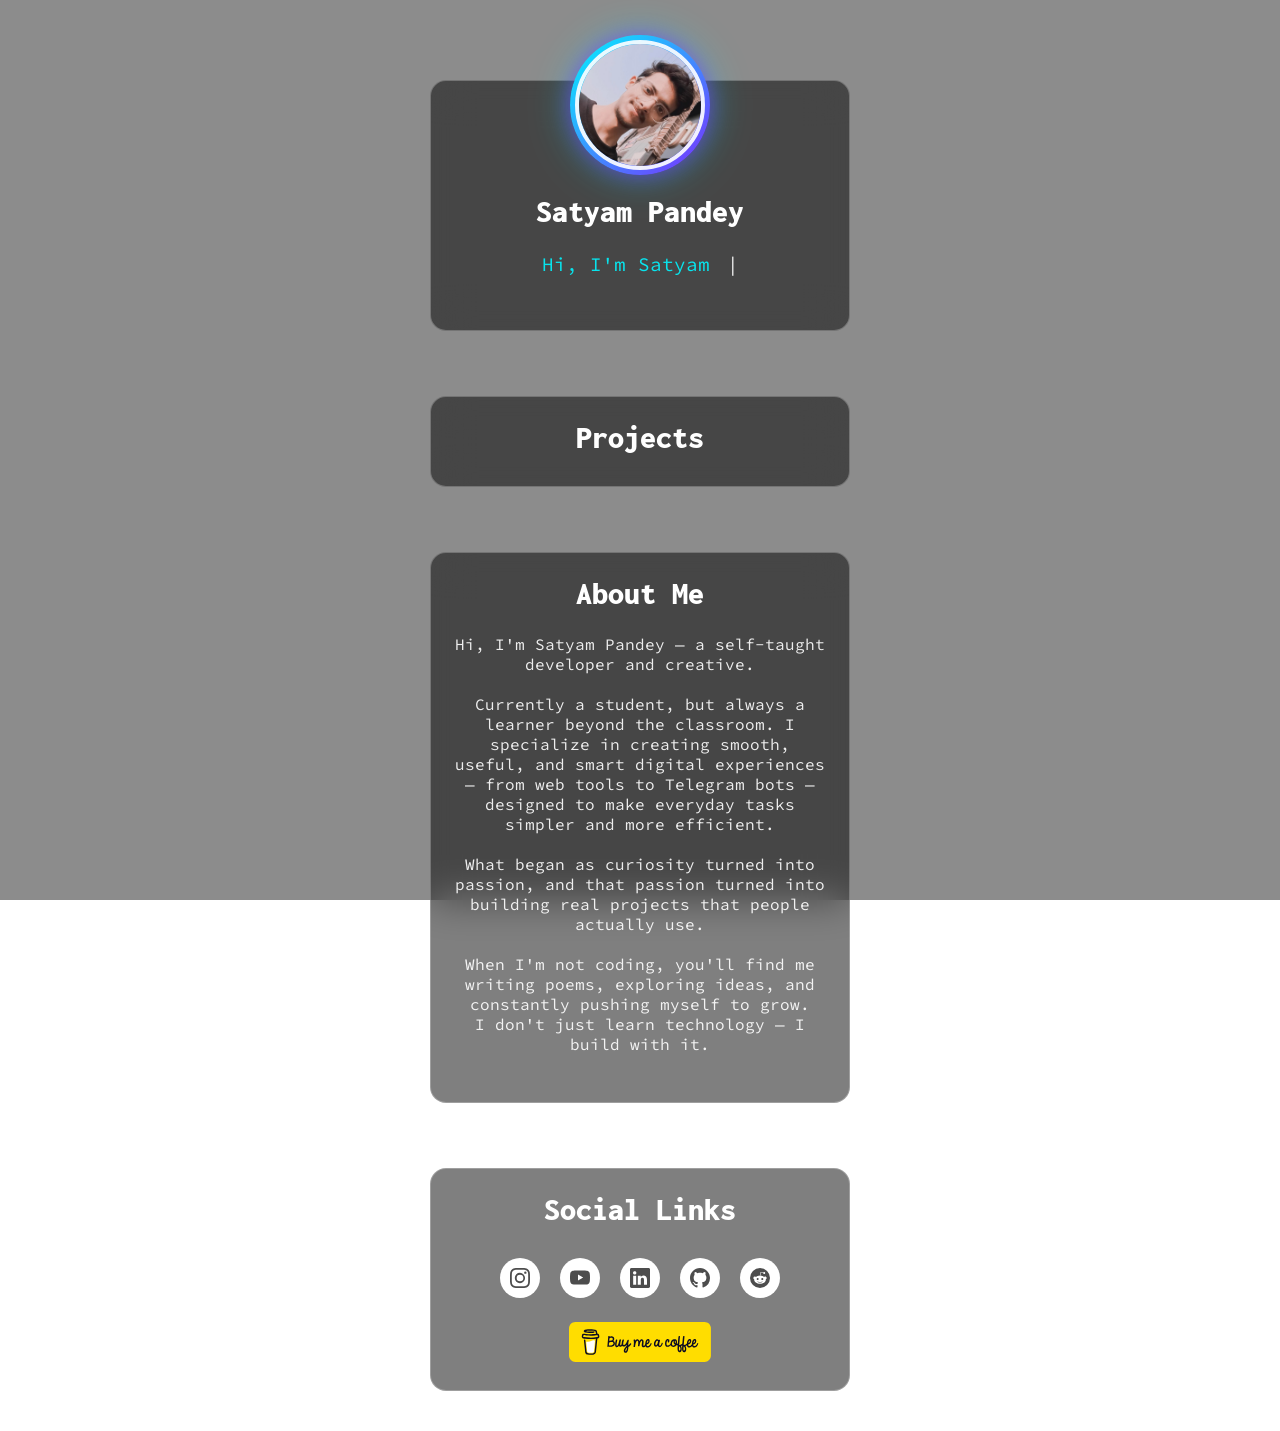
==== commit ee1c37ab: "Add files via upload" ====
--- a/index.html
+++ b/index.html
@@ -4,8 +4,11 @@
 <head>
     <meta charset="UTF-8" />
     <meta name="viewport" content="width=device-width, initial-scale=1.0" />
-    <title>About Me</title>
+    <title>Satyam Pandey</title>
     <link rel="stylesheet" href="style.css" />
+    <link rel="stylesheet" href="/css/auto-typing.css">
+    <link rel="stylesheet" href="/css/bio-box.css">
+    <link rel="shortcut icon" href="/assets/favicon.ico" type="image/x-icon">
     <script data-name="BMC-Widget" data-cfasync="false" src="https://cdnjs.buymeacoffee.com/1.0.0/widget.prod.min.js"
         data-id="satyam1200v" data-description="Support me on Buy me a coffee!" data-message="" data-color="#FF813F"
         data-position="Right" data-x_margin="18" data-y_margin="18"></script>
@@ -24,32 +27,50 @@
     <div class="overlay"></div>
 
     <!-- Glass Card -->
-    <div class="glass-card">
-        <!-- Floating Profile Image -->
-        <div class="profile-container">
-            <div class="gradient-ring">
-                <img src="/assets/profile.jpg" alt="Satyam Pandey">
+    <div class="cards-container">
+        <div class="glass-card">
+            <!-- Floating Profile Image -->
+            <div class="profile-container">
+                <div class="gradient-ring">
+                    <img src="/assets/profile.jpg" alt="Satyam Pandey">
+                </div>
             </div>
+
+            <h1>Satyam Pandey</h1>
+            <p id="typing">
+            </p>
         </div>
 
-        <h1>Satyam Pandey</h1>
-        <p>
-            Hi, I'm Satyam Pandey — a self-taught developer and creative. <br><br>
+        <div class="glass-card projects">
+            <h1>Projects</h1>
+        </div>
+        <div class="glass-card bio-box">
+            <h1>About Me</h1>
+            <p>
+                Hi, I'm Satyam Pandey — a self-taught developer and creative. <br><br>
 
-            Currently a student, but always a learner beyond the classroom. I specialize in creating smooth, useful, and
-            smart digital experiences — from web tools to Telegram bots — designed to make everyday tasks simpler and
-            more efficient. <br><br>
+                Currently a student, but always a learner beyond the classroom. I specialize in creating smooth,
+                useful,
+                and
+                smart digital experiences — from web tools to Telegram bots — designed to make everyday tasks
+                simpler
+                and
+                more efficient. <br><br>
 
-            What began as curiosity turned into passion, and that passion turned into building real projects that people
-            actually use. <br><br>
+                What began as curiosity turned into passion, and that passion turned into building real projects
+                that
+                people
+                actually use. <br><br>
 
-            When I'm not coding, you'll find me writing poems, exploring ideas, and constantly pushing myself to grow.
-            <br>
+                When I'm not coding, you'll find me writing poems, exploring ideas, and constantly pushing myself to
+                grow.
+                <br>
 
-            I don't just learn technology — I build with it.
-
-        </p>
-        <div class="social">
+                I don't just learn technology — I build with it.
+            </p>
+        </div>
+        <div class="glass-card social">
+            <h1>Social Links</h1>
             <ul class="social-links">
                 <li class="icon-content">
                     <a data-social="instagram" aria-label="Instagram" href="https://www.instagram.com/satyampand3y">
@@ -61,7 +82,7 @@
                             </path>
                         </svg>
                     </a>
-                    <div class="tooltip">Instagram</div>
+                    <div class="tooltip">instagram</div>
                 </li>
                 <li class="icon-content">
                     <a data-social="Youtube" aria-label="Youtube" href="https://www.Youtube.com/@funsatgaming">
@@ -73,10 +94,10 @@
                                 fill="currentColor"></path>
                         </svg>
                     </a>
-                    <div class="tooltip">Youtube</div>
+                    <div class="tooltip">youtube</div>
                 </li>
-                <!-- <li class="icon-content">
-                    <a data-social="linkedin" aria-label="linkedin" href="https://www.Youtube.com/@funsatgaming">
+                <li class="icon-content">
+                    <a data-social="linkedin" aria-label="linkedin" href="#">
                         <div class="filled"></div>
                         <svg xmlns="http://www.w3.org/2000/svg" width="16" height="16" fill="currentColor"
                             class="bi bi-linkedin" viewBox="0 0 16 16" xml:space="preserve">
@@ -86,9 +107,9 @@
                         </svg>
                     </a>
                     <div class="tooltip">LinkedIn</div>
-                </li> -->
-                <!-- <li class="icon-content">
-                    <a href="https://www.github.com/" aria-label="GitHub" data-social="github">
+                </li>
+                <li class="icon-content">
+                    <a href="#" aria-label="GitHub" data-social="github">
                         <div class="filled"></div>
                         <svg xmlns="http://www.w3.org/2000/svg" width="16" height="16" fill="currentColor"
                             class="bi bi-github" viewBox="0 0 16 16" xml:space="preserve">
@@ -98,7 +119,7 @@
                         </svg>
                     </a>
                     <div class="tooltip">GitHub</div>
-                </li> -->
+                </li>
                 <li class="icon-content">
                     <a href="https://www.reddit.com/user/satyampand3y/" aria-label="Reddit" data-social="Reddit">
                         <div class="filled"></div>
@@ -112,14 +133,17 @@
                             </path>
                         </svg>
                     </a>
-                    <div class="tooltip">Reddit</div>
+                    <div class="tooltip">reddit</div>
                 </li>
             </ul>
 
+            <a class="bmc" href="https://buymeacoffee.com/satyam1200v"><img src="/assets/bmc-button.svg" alt=""></a>
+        </div>
+    </div>
 
-        </div>
-        <a class="bmc" href="https://buymeacoffee.com/satyam1200v"><img src="/assets/bmc-button.svg" alt=""></a>
-    </div>
+    <script src="/js/auto-typing.js"></script>
+    <script src="/js/biobox.js"></script>
+
 
 </body>
 
--- a/style.css
+++ b/style.css
@@ -1,147 +1,194 @@
 @import url('https://fonts.googleapis.com/css2?family=Allerta+Stencil&family=Inconsolata:wght@200..900&family=Source+Code+Pro:ital,wght@0,200..900;1,200..900&display=swap');
 
 * {
-    margin: 0;
-    padding: 0;
-    box-sizing: border-box;
-    font-family: system-ui, sans-serif;
+  margin: 0;
+  padding: 0;
+  box-sizing: border-box;
+  font-family: system-ui, sans-serif;
 }
 
 body {
-    height: 100vh;
-    overflow: hidden;
+  height: 100vh;
+  overflow-x: hidden;
+  overflow-y: auto;
+  font-family: "Source Code Pro", monospace;
 }
 
 /* Video background */
 .bg-video {
-    position: fixed;
-    top: 0;
-    left: 0;
-    width: 100%;
-    height: 100%;
-    object-fit: cover;
-    z-index: -2;
+  position: fixed;
+  top: 0;
+  left: 0;
+  width: 100%;
+  height: 100%;
+  object-fit: cover;
+  z-index: -2;
+  filter: brightness(0.7);
 }
 
 /* Dark overlay for contrast */
 .overlay {
-    position: fixed;
-    inset: 0;
-    background: rgba(0, 0, 0, 0.45);
-    z-index: -1;
+  position: fixed;
+  inset: 0;
+  background: rgba(0, 0, 0, 0.45);
+  z-index: -1;
+}
+
+.cards-container {
+  min-height: 100vh;
+  display: flex;
+  flex-direction: column;
+  align-items: center;
+  justify-content: center;
+  gap: 25px;
+  padding: 40px 0;
 }
 
 /* Glass card */
 .glass-card {
-    position: absolute;
-    top: 50%;
-    left: 50%;
-    transform: translate(-50%, -50%);
-
-    width: 90%;
-    max-width: 420px;
-    margin-top: 2.5rem;
-    padding-bottom: 1.5rem;
-
-    background: rgba(255, 255, 255, 0.12);
-    backdrop-filter: blur(13px);
-    -webkit-backdrop-filter: blur(10px);
-
-    border-radius: 16px;
-    border: 1px solid rgba(255, 255, 255, 0.25);
-    color: #fff;
-
-    text-align: center;
-
-}
+  transition: all 0.4s ease;
+
+  width: 90%;
+  max-width: 420px;
+  margin-top: 2.5rem;
+  padding-top: 1.5rem;
+  padding-bottom: 1.5rem;
+
+
+  backdrop-filter: blur(20px);
+  background: rgba(0, 0, 0, 0.5);
+  -webkit-backdrop-filter: blur(10px);
+
+  border-radius: 16px;
+  border: 1px solid rgba(255, 255, 255, 0.25);
+  color: #fff;
+  text-align: center;
+
+
+}
+
+.glass-card:hover {
+  box-shadow:
+    0 0 20px rgba(0, 245, 255, 0.4),
+    0 0 40px rgba(123, 44, 255, 0.4);
+  transition: 0.4s;
+}
+
 
 /* Container to position image */
 .profile-container {
-    display: flex;
-    justify-content: center;
-    margin-top: -70px; /* makes it float above card */
-    margin-bottom: 20px;
+  display: flex;
+  justify-content: center;
+  margin-top: -70px;
+  /* makes it float above card */
+  margin-bottom: 20px;
 }
 
 /* Gradient Ring */
 .gradient-ring {
-    padding: 5px; /* thickness of ring */
-    border-radius: 50%;
-    background: linear-gradient(
-        135deg,
-        #00f5ff,
-        #7b2cff,
-        #ff2fd1,
-        #00f5ff
-    );
-    background-size: 300% 300%;
-
-    /* Animation */
-    animation: gradientRotate 6s ease infinite;
-
-    /* Glow */
-    box-shadow:
-        0 0 20px rgba(123,44,255,0.6),
-        0 0 40px rgba(0,245,255,0.4);
+  padding: 5px;
+  /* thickness of ring */
+  border-radius: 50%;
+  background: linear-gradient(135deg,
+      #00f5ff,
+      #7b2cff,
+      #ff2fd1,
+      #00f5ff);
+  background-size: 300% 300%;
+
+  /* Animation */
+  animation: gradientRotate 6s ease infinite;
+
+  /* Glow */
+  box-shadow:
+    0 0 20px rgba(123, 44, 255, 0.6),
+    0 0 40px rgba(0, 245, 255, 0.4);
 }
 
 /* Profile Image */
 .gradient-ring img {
-    width: 130px;
-    height: 130px;
-    border-radius: 50%;
-    display: block;
-    object-fit: cover;
-    border: 4px solid rgba(255,255,255,0.9);
+  width: 130px;
+  height: 130px;
+  border-radius: 50%;
+  display: block;
+  object-fit: cover;
+  border: 4px solid rgba(255, 255, 255, 0.9);
 }
 
 /* Smooth floating animation */
 .profile-container {
-    animation: float 4s ease-in-out infinite;
+  animation: float 4s ease-in-out infinite;
 }
 
 @keyframes float {
-    0%   { transform: translateY(0px); }
-    50%  { transform: translateY(-8px); }
-    100% { transform: translateY(0px); }
+  0% {
+    transform: translateY(0px);
+  }
+
+  50% {
+    transform: translateY(-8px);
+  }
+
+  100% {
+    transform: translateY(0px);
+  }
 }
 
 /* Moving gradient */
 @keyframes gradientRotate {
-    0% { background-position: 0% 50%; }
-    50% { background-position: 100% 50%; }
-    100% { background-position: 0% 50%; }
+  0% {
+    background-position: 0% 50%;
+  }
+
+  50% {
+    background-position: 100% 50%;
+  }
+
+  100% {
+    background-position: 0% 50%;
+  }
 }
 
 
 /* Text */
 .glass-card h1 {
-    font-family: "Inconsolata", sans-serif;
-    font-weight: 900;
-    font-style: normal;
-    font-size: 2rem;
-    margin-bottom: 0.5rem;
+  font-family: "Inconsolata", sans-serif;
+  font-weight: 900;
+  font-style: normal;
+  font-size: 2rem;
+  margin-bottom: 0.5rem;
 }
 
 .glass-card p {
-    font-family: "Source Code Pro", sans-serif;
-    font-weight: 400;
-    font-style: normal;
-    font-size: 1rem;
-    opacity: 0.9;
-    margin: 1.5rem;
-}
+  font-family: "Source Code Pro", sans-serif;
+  font-weight: 400;
+  font-style: normal;
+  font-size: 1.rem;
+  opacity: 0.9;
+  margin: 1.5rem;
+
+}
+
+.glass-card p::-webkit-scrollbar {
+  width: 6px;
+}
+
+.glass-card p::-webkit-scrollbar-thumb {
+  background: #00f5ff;
+  border-radius: 10px;
+}
+
+
 .glass-card p::selection {
-    background: rgba(0, 255, 213, 0.35);
-    color: #ffffff;
+  background: rgba(0, 255, 213, 0.35);
+  color: #ffffff;
 }
 
 /* Firefox support */
 .glass-card p::-moz-selection {
-    background: rgba(0, 255, 213, 0.35);
-    color: #ffffff;
-}
-
+  background: rgba(0, 255, 213, 0.35);
+  color: #ffffff;
+}
 
 /* Social links */
 /* .socials {
@@ -163,7 +210,10 @@
   background: rgba(255, 255, 255, 0.2);
 } */
 
-/* From Uiverse.io by PriyanshuGupta28 */ 
+.social h1 {
+  padding-bottom: 1.5rem;
+}
+
 .social ul {
   list-style: none;
 }
@@ -173,10 +223,12 @@
   justify-content: center;
   align-items: center;
 }
+
 .social-links .icon-content {
   margin: 0 10px;
   position: relative;
 }
+
 .social-links .icon-content .tooltip {
   position: absolute;
   top: -30px;
@@ -190,11 +242,13 @@
   font-size: 14px;
   transition: all 0.3s ease;
 }
+
 .social-links .icon-content:hover .tooltip {
   opacity: 1;
   visibility: visible;
   top: -45px;
 }
+
 .social-links .icon-content a {
   position: relative;
   overflow: hidden;
@@ -208,18 +262,22 @@
   background-color: #fff;
   transition: all 0.3s ease-in-out;
 }
+
 .social-links .icon-content a:hover {
   box-shadow: 3px 2px 45px 0px rgb(0 0 0 / 12%);
 }
+
 .social-links .icon-content a svg {
   position: relative;
   z-index: 1;
   width: 20px;
   height: 20px;
 }
+
 .social-links .icon-content a:hover {
   color: white;
 }
+
 .social-links .icon-content a .filled {
   position: absolute;
   top: auto;
@@ -230,40 +288,39 @@
   background-color: #000;
   transition: all 0.3s ease-in-out;
 }
+
 .social-links .icon-content a:hover .filled {
   height: 100%;
 }
 
 .social-links .icon-content a[data-social="instagram"] .filled,
-.social-links .icon-content a[data-social="instagram"] ~ .tooltip {
-  background: linear-gradient(
-    45deg,
-    #405de6,
-    #5b51db,
-    #833AB4,
-    #c13584,
-    #e1306c,
-    #fd1d1d
-  );
+.social-links .icon-content a[data-social="instagram"]~.tooltip {
+  background: linear-gradient(45deg,
+      #405de6,
+      #5b51db,
+      #833AB4,
+      #c13584,
+      #e1306c,
+      #fd1d1d);
 }
 
 .social-links .icon-content a[data-social="Youtube"] .filled,
-.social-links .icon-content a[data-social="Youtube"] ~ .tooltip {
+.social-links .icon-content a[data-social="Youtube"]~.tooltip {
   background-color: #ff0000;
 }
 
 .social-links .icon-content a[data-social="linkedin"] .filled,
-.social-links .icon-content a[data-social="linkedin"] ~ .tooltip {
+.social-links .icon-content a[data-social="linkedin"]~.tooltip {
   background-color: #0274b3;
 }
 
 .social-links .icon-content a[data-social="github"] .filled,
-.social-links .icon-content a[data-social="github"] ~ .tooltip {
+.social-links .icon-content a[data-social="github"]~.tooltip {
   background-color: #24262a;
 }
 
 .social-links .icon-content a[data-social="Reddit"] .filled,
-.social-links .icon-content a[data-social="Reddit"] ~ .tooltip {
+.social-links .icon-content a[data-social="Reddit"]~.tooltip {
   background-color: rgba(233, 57, 26);
 }
 
@@ -271,15 +328,15 @@
 /* Buy Me A Coffee */
 
 .bmc {
-    padding-top: 1.5rem;
+  padding-top: 1.5rem;
 }
 
 .bmc img {
-    height: 64px;
-    padding-top: 1.5rem;
-    transition: transform .5s;
+  height: 64px;
+  padding-top: 1.5rem;
+  transition: transform .5s;
 }
 
 .bmc img:hover {
-    transform: scale(1.2);
+  transform: scale(1.2);
 }
--- a/css/auto-typing.css
+++ b/css/auto-typing.css
@@ -0,0 +1,17 @@
+#typing {
+  font-size: 1.2rem;
+  color: #00f5ff;
+  min-height: 30px;
+  font-family: "Source Code Pro", monospace;
+}
+
+#typing::after {
+  content: "|";
+  color: whitesmoke;
+  animation: blink 1s infinite;
+  margin-left: 5px;
+}
+
+@keyframes blink {
+  50% { opacity: 0; }
+}
--- a/css/bio-box.css
+++ b/css/bio-box.css
@@ -0,0 +1,8 @@
+.bio-box p {
+  font-family: "Source Code Pro", sans-serif;
+  font-weight: 400;
+  font-style: normal;
+  font-size: 1.rem;
+  opacity: 0.9;
+  margin: 1.5rem;
+}
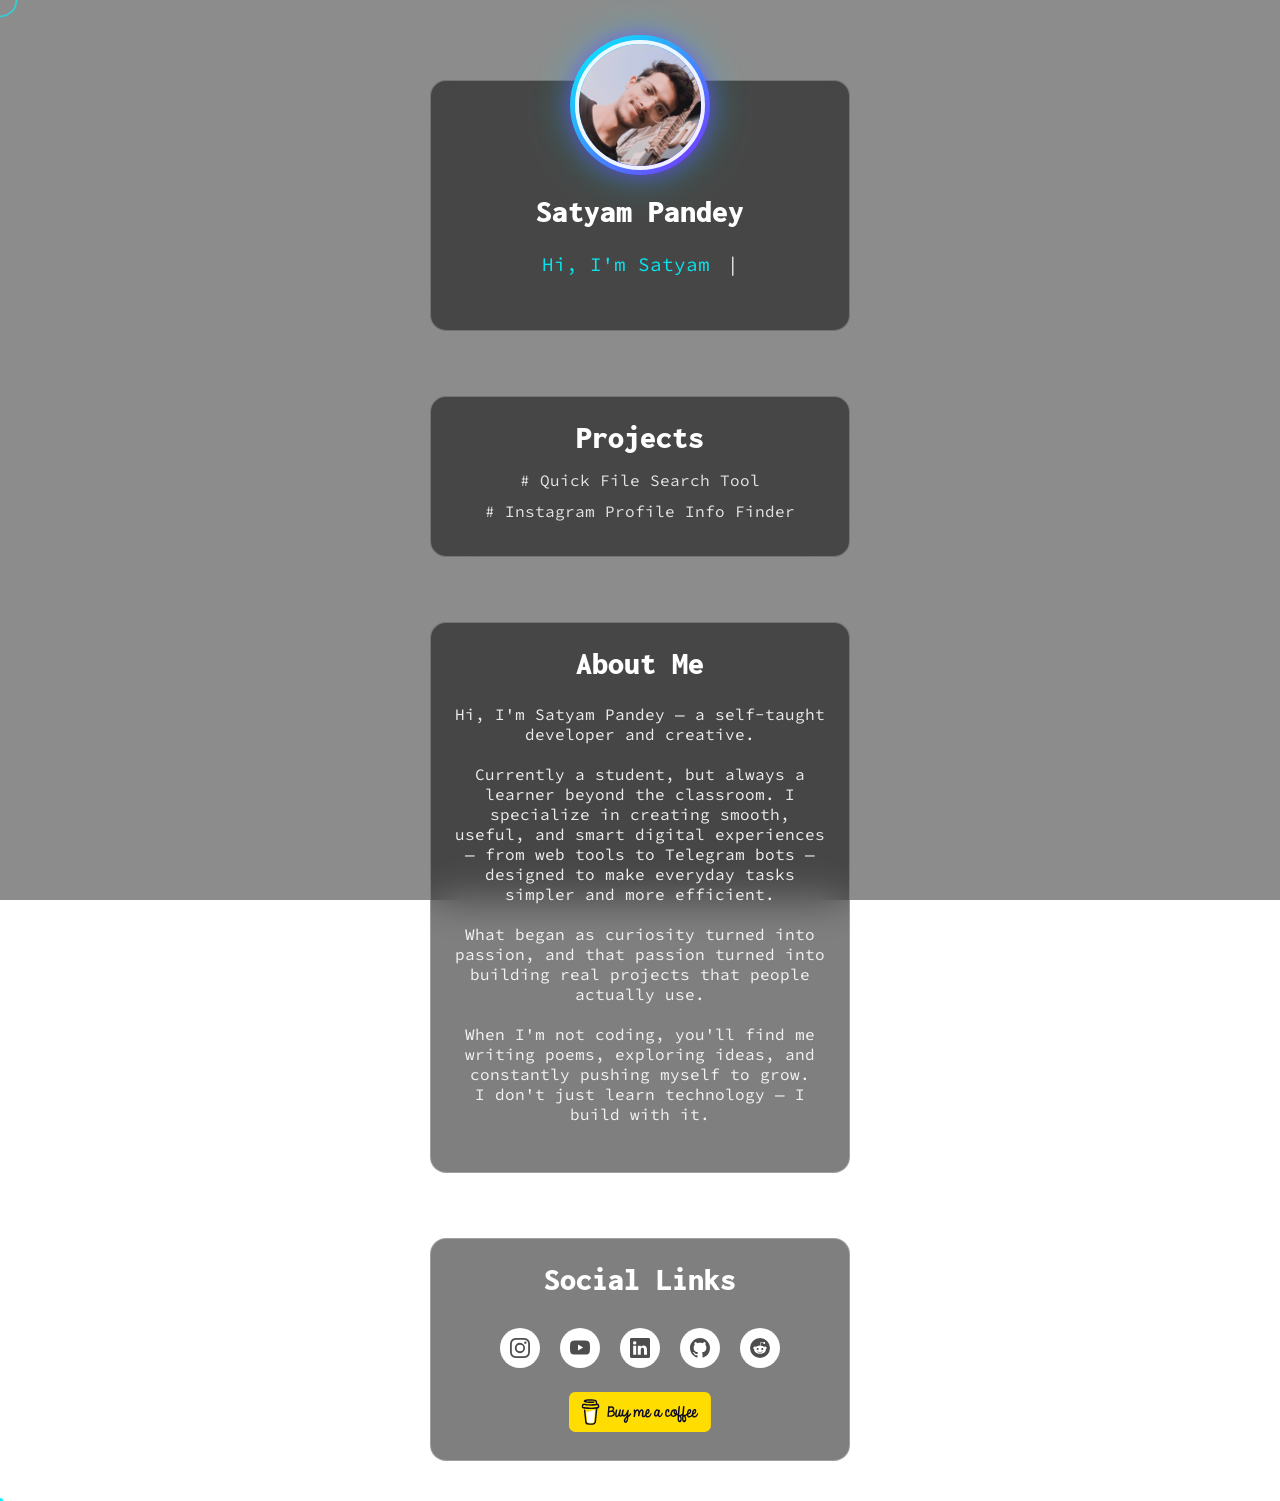
==== commit ba71aeb3: "Add files via upload" ====
--- a/index.html
+++ b/index.html
@@ -8,6 +8,9 @@
     <link rel="stylesheet" href="style.css" />
     <link rel="stylesheet" href="/css/auto-typing.css">
     <link rel="stylesheet" href="/css/bio-box.css">
+    <link rel="stylesheet" href="/css/custom-cursor.css">
+    <link rel="stylesheet" href="/css/progress-bar.css">
+    <link rel="stylesheet" href="/css/projects.css">
     <link rel="shortcut icon" href="/assets/favicon.ico" type="image/x-icon">
     <script data-name="BMC-Widget" data-cfasync="false" src="https://cdnjs.buymeacoffee.com/1.0.0/widget.prod.min.js"
         data-id="satyam1200v" data-description="Support me on Buy me a coffee!" data-message="" data-color="#FF813F"
@@ -16,6 +19,7 @@
 </head>
 
 <body>
+    <div id="progress-bar"></div>
 
     <!-- Background Video -->
     <video class="bg-video" autoplay muted loop playsinline>
@@ -41,10 +45,27 @@
             </p>
         </div>
 
-        <div class="glass-card projects">
+        <div class="glass-card projects" id="projects">
             <h1>Projects</h1>
+            <a href="#" class="project-link" data-title="Quick File Search Tool"
+                data-desc="A tool to quickly search files on your system."># Quick File Search Tool</a>
+            <br>
+            <a href="#" class="project-link" data-title="Instagram Profile Info Finder"
+                data-desc="A tool to get Instagram profile information quickly."># Instagram Profile Info Finder</a>
         </div>
-        <div class="glass-card bio-box">
+
+        <!-- Popup Modal -->
+        <div id="popup" class="popup">
+            <div class="popup-content">
+                <span class="close-btn">&times;</span>
+                <h2 id="popup-title"></h2>
+                <p id="popup-desc"></p>
+            </div>
+        </div>
+
+
+        <div class="glass-card bio-box" id="about">
+
             <h1>About Me</h1>
             <p>
                 Hi, I'm Satyam Pandey — a self-taught developer and creative. <br><br>
@@ -69,7 +90,7 @@
                 I don't just learn technology — I build with it.
             </p>
         </div>
-        <div class="glass-card social">
+        <div class="glass-card social" id="social">
             <h1>Social Links</h1>
             <ul class="social-links">
                 <li class="icon-content">
@@ -141,8 +162,20 @@
         </div>
     </div>
 
+
+    <!-- Custom Cursor -->
+    <div class="cursor-dot"></div>
+    <div class="cursor-outline"></div>
+
+    <script src="/js/project-popup.js"></script>
+    <script src="/js/progress-bar.js"></script>
     <script src="/js/auto-typing.js"></script>
     <script src="/js/biobox.js"></script>
+    <script src="/js/cursor.js"></script>
+    <!-- <script src="/js/smooth-scroll.js"></script> -->
+    <script src="/js/reveal.js"></script>
+
+
 
 
 </body>
--- a/style.css
+++ b/style.css
@@ -8,9 +8,8 @@
 }
 
 body {
-  height: 100vh;
+  min-height: 100vh;
   overflow-x: hidden;
-  overflow-y: auto;
   font-family: "Source Code Pro", monospace;
 }
 
@@ -339,4 +338,19 @@
 
 .bmc img:hover {
   transform: scale(1.2);
-}+}
+
+/* Reveal animation initial state */
+.glass-card {
+  opacity: 0;
+  transform: translateY(60px);
+  transition: 
+    opacity 0.8s ease,
+    transform 0.8s cubic-bezier(0.22, 1, 0.36, 1);
+}
+
+/* When visible */
+.glass-card.show {
+  opacity: 1;
+  transform: translateY(0);
+}
--- a/css/custom-cursor.css
+++ b/css/custom-cursor.css
@@ -0,0 +1,35 @@
+/* Hide default cursor */
+body {
+  cursor: none;
+}
+
+/* Small center dot */
+.cursor-dot {
+  width: 6px;
+  height: 6px;
+  background: #00f5ff;
+  border-radius: 50%;
+  position: fixed;
+  pointer-events: none;
+  z-index: 9999;
+  transform: translate(-50%, -50%);
+}
+
+/* Outer ring */
+.cursor-outline {
+  width: 35px;
+  height: 35px;
+  border: 2px solid rgba(0, 245, 255, 0.6);
+  border-radius: 50%;
+  position: fixed;
+  pointer-events: none;
+  z-index: 9998;
+  transform: translate(-50%, -50%);
+  transition: transform 0.2s ease, border-color 0.2s ease;
+}
+
+/* Hover state */
+.cursor-hover {
+  transform: translate(-50%, -50%) scale(1.8) !important;
+  border-color: magenta;
+}
--- a/css/progress-bar.css
+++ b/css/progress-bar.css
@@ -0,0 +1,19 @@
+#progress-bar {
+  position: fixed;
+  top: 0;
+  left: 0;
+  height: 4px;
+  width: 0%;
+  z-index: 9999;
+
+  background: linear-gradient(
+    90deg,
+    #00f5ff,
+    #7b2cff,
+    #ff2fd1
+  );
+
+  box-shadow:
+    0 0 10px #00f5ff,
+    0 0 20px #7b2cff;
+}
--- a/css/projects.css
+++ b/css/projects.css
@@ -0,0 +1,114 @@
+.projects h1 {
+    padding-bottom: .5rem;
+}
+
+.projects a {
+    font-family: "Source Code Pro", sans-serif;
+    font-weight: 400;
+    font-style: normal;
+    font-size: 1rem;
+    /* fixed typo: was 1.rem */
+    opacity: 0.9;
+    margin-block-end: .7rem;
+    text-decoration: none;
+    color: whitesmoke;
+    display: inline-block;
+    transition: transform 0.4s ease, color 0.4s ease;
+}
+
+.projects a:hover {
+    transform: scale(1.2);
+    color: #00f5ff;
+}
+
+
+.projects a::-webkit-scrollbar {
+    width: 6px;
+}
+
+.projects a::-webkit-scrollbar-thumb {
+    background: #00f5ff;
+    border-radius: 10px;
+}
+
+
+.projects a::selection {
+    background: rgba(0, 255, 213, 0.35);
+    color: #ffffff;
+}
+
+/* Firefox support */
+.projects a::-moz-selection {
+    background: rgba(0, 255, 213, 0.35);
+    color: #ffffff;
+}
+
+/* Popup overlay */
+.popup {
+    display: none;
+    position: fixed;
+    z-index: 1001;
+    top: 0;
+    left: 0;
+    width: 100%;
+    height: 100%;
+    background-color: rgba(0, 0, 0, 0.6);
+    backdrop-filter: blur(3px);
+    animation: fadeIn 0.3s ease forwards;
+}
+
+/* Popup content */
+.popup-content {
+    background: rgba(0, 0, 0, 0.5);
+    backdrop-filter: blur(15px);
+    border-radius: 16px;
+    border: 1px solid rgba(255, 255, 255, 0.25);
+    color: #fff;
+    width: 90%;
+    max-width: 500px;
+    padding: 30px;
+    margin: 10% auto;
+    text-align: center;
+    position: relative;
+}
+
+/* Close button */
+.close-btn {
+    position: absolute;
+    top: 10px;
+    right: 15px;
+    font-size: 28px;
+    font-weight: bold;
+    cursor: pointer;
+    color: #fff;
+    transition: color 0.3s ease;
+}
+
+.close-btn:hover {
+    color: #ff5555;
+}
+
+.popup h2 {
+    margin-bottom: 1rem;
+}
+
+.popup p {
+    font-size: 1rem;
+    line-height: 1.5;
+    opacity: 0.9;
+    font-family: "Source Code Pro", sans-serif;
+    font-weight: 400;
+    font-style: normal;
+    opacity: 0.9;
+    margin: 1.5rem;
+}
+
+@keyframes fadeIn {
+    from {
+        opacity: 0;
+    }
+
+    to {
+        opacity: 1;
+    }
+}
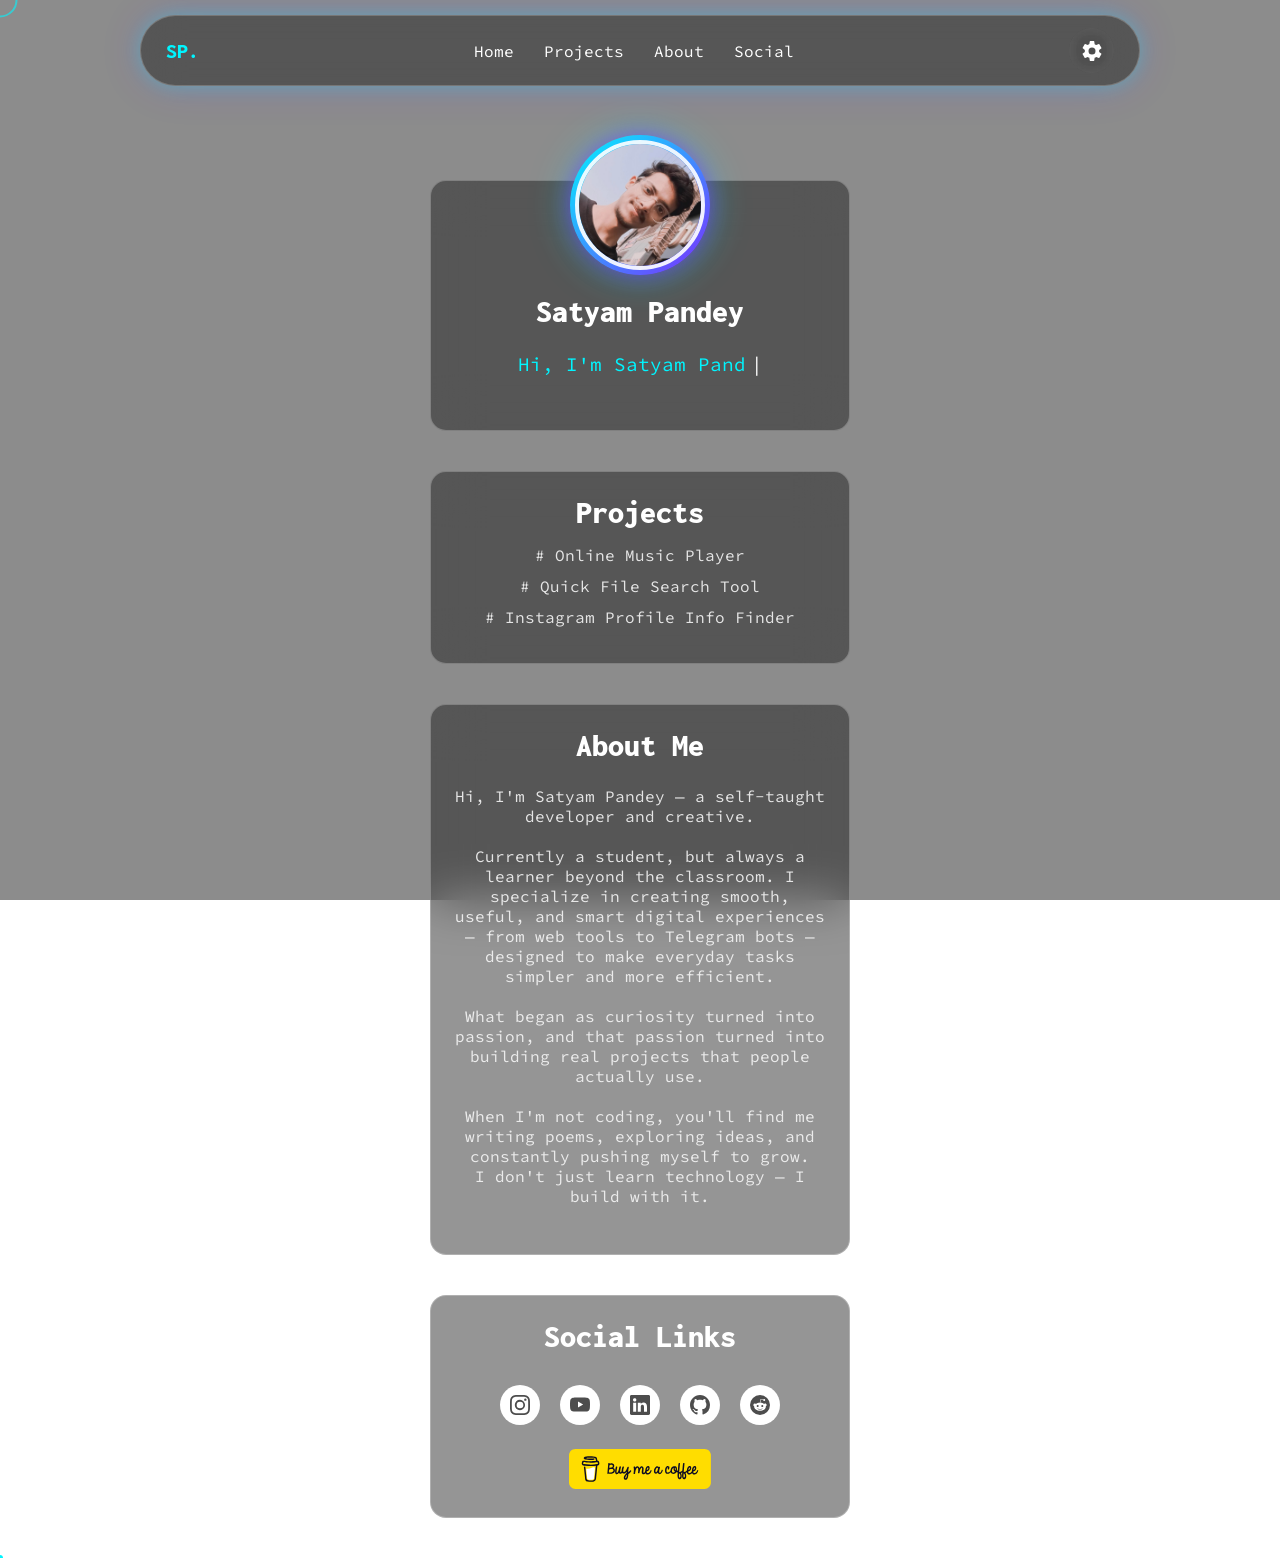
==== commit 68b3e9b3: "Add files via upload" ====
--- a/index.html
+++ b/index.html
@@ -5,13 +5,14 @@
     <meta charset="UTF-8" />
     <meta name="viewport" content="width=device-width, initial-scale=1.0" />
     <title>Satyam Pandey</title>
-    <link rel="stylesheet" href="style.css" />
+    <link rel="stylesheet" href="/css/style.css" />
     <link rel="stylesheet" href="/css/auto-typing.css">
     <link rel="stylesheet" href="/css/bio-box.css">
     <link rel="stylesheet" href="/css/custom-cursor.css">
     <link rel="stylesheet" href="/css/progress-bar.css">
     <link rel="stylesheet" href="/css/projects.css">
-    <link rel="shortcut icon" href="/assets/favicon.ico" type="image/x-icon">
+    <link rel="stylesheet" href="/components/navbar/nav-bar.css">
+    <link rel="shortcut icon" href="/assets/images/favicon.ico" type="image/x-icon">
     <script data-name="BMC-Widget" data-cfasync="false" src="https://cdnjs.buymeacoffee.com/1.0.0/widget.prod.min.js"
         data-id="satyam1200v" data-description="Support me on Buy me a coffee!" data-message="" data-color="#FF813F"
         data-position="Right" data-x_margin="18" data-y_margin="18"></script>
@@ -19,13 +20,32 @@
 </head>
 
 <body>
+    <header id="navbar">
+
+        <script>
+            fetch("/components/navbar/nav-bar.html")
+                .then(res => res.text())
+                .then(data => {
+                    document.getElementById("navbar").innerHTML = data;
+
+                    const script = document.createElement("script");
+                    script.src = "/components/navbar/nav-bar.js";
+                    script.onload = () => initNavbarButtons();
+                    document.body.appendChild(script);
+                });
+
+
+        </script>
+
+
+    </header>
     <div id="progress-bar"></div>
 
     <!-- Background Video -->
-    <video class="bg-video" autoplay muted loop playsinline>
-        <source src="/assets/background-vid.mp4" type="video/mp4" />
-        Your browser does not support the video tag.
+    <video id="bg-video" class="bg-video" autoplay muted loop playsinline>
+        <source id="video-source" src="/assets/videos/background-vid.mp4" type="video/mp4">
     </video>
+
 
     <!-- Overlay -->
     <div class="overlay"></div>
@@ -36,31 +56,39 @@
             <!-- Floating Profile Image -->
             <div class="profile-container">
                 <div class="gradient-ring">
-                    <img src="/assets/profile.jpg" alt="Satyam Pandey">
+                    <img src="/assets/images/profile.jpg" alt="Satyam Pandey">
                 </div>
             </div>
 
             <h1>Satyam Pandey</h1>
             <p id="typing">
             </p>
+
         </div>
 
         <div class="glass-card projects" id="projects">
             <h1>Projects</h1>
+            <a href="tools\Online Music Player\music-player.html" class="project-link" data-title="Online Music Player"
+                data-desc="A tool to play music from SYSTEM." data-tech="HTML CSS JavaScript"
+                data-status="Complete"
+                data-github="#">
+                # Online Music Player
+            </a>
+
             <a href="#" class="project-link" data-title="Quick File Search Tool"
-                data-desc="A tool to quickly search files on your system."># Quick File Search Tool</a>
+                data-desc="A tool to quickly search files on your system." data-tech="HTML CSS JavaScript"
+                data-status="Under Development" data-warning="This feature is under development. Coming soon."
+                data-github="https://github.com/yourrepo">
+                # Quick File Search Tool
+            </a>
             <br>
+
             <a href="#" class="project-link" data-title="Instagram Profile Info Finder"
-                data-desc="A tool to get Instagram profile information quickly."># Instagram Profile Info Finder</a>
-        </div>
-
-        <!-- Popup Modal -->
-        <div id="popup" class="popup">
-            <div class="popup-content">
-                <span class="close-btn">&times;</span>
-                <h2 id="popup-title"></h2>
-                <p id="popup-desc"></p>
-            </div>
+                data-desc="A tool to get Instagram profile information quickly." data-tech="Python, Telegram Bot"
+                data-status="Working" data-warning="This feature is under development. Coming soon."
+                data-github="https://github.com/yourrepo2">
+                # Instagram Profile Info Finder
+            </a>
         </div>
 
 
@@ -158,7 +186,8 @@
                 </li>
             </ul>
 
-            <a class="bmc" href="https://buymeacoffee.com/satyam1200v"><img src="/assets/bmc-button.svg" alt=""></a>
+            <a class="bmc" href="https://buymeacoffee.com/satyam1200v"><img src="/assets/images/bmc-button.svg"
+                    alt=""></a>
         </div>
     </div>
 
--- a/css/style.css
+++ b/css/style.css
@@ -0,0 +1,512 @@
+@import url('https://fonts.googleapis.com/css2?family=Allerta+Stencil&family=Inconsolata:wght@200..900&family=Source+Code+Pro:ital,wght@0,200..900;1,200..900&family=Source+Sans+3:ital,wght@0,200..900;1,200..900&display=swap');
+
+:root {
+  --bg1: #e0f2fe;
+  --bg2: #fdf2f8;
+
+  --card: rgba(255, 255, 255, 0.85);
+  --card-border: rgba(0, 0, 0, 0.08);
+
+  --text-main: #0f172a;
+  --text-soft: #475569;
+
+  --accent: #2563eb;
+}
+
+* {
+  margin: 0;
+  padding: 0;
+  box-sizing: border-box;
+  font-family: system-ui, sans-serif;
+}
+
+::selection {
+  background: rgba(0, 255, 213, 0.35);
+  color: #ffffff;
+}
+
+html {
+  scroll-behavior: smooth;
+}
+
+
+body {
+  min-height: 100vh;
+  overflow-x: hidden;
+  font-family: "Source Code Pro", monospace;
+}
+
+/* LIGHT MODE */
+body.light-mode {
+  background: linear-gradient(120deg, #e0f2fe 0%, #f0f9ff 40%, #fdf2f8 100%);
+}
+
+body.light-theme .cursor-dot{
+  background:#ffffff;
+  box-shadow:0 0 8px rgba(0,0,0,0.15);
+}
+
+body.light-theme .cursor-outline{
+  border:2px solid rgba(0,0,0,0.15);
+  backdrop-filter: blur(4px);
+}
+
+
+body.light-theme .cursor-hover{
+  border-color:#ec4899;
+}
+
+
+body.light-mode .bg-video {
+  display: none;
+}
+
+body.light-mode .overlay {
+  display: none;
+}
+
+body.light-mode .glass-card {
+  background: rgba(255, 255, 255, 0.92) !important;
+  border: 1px solid rgba(0, 0, 0, 0.08);
+  color: var(--text-main) !important;
+  box-shadow:
+    0 10px 30px rgba(0, 0, 0, 0.08),
+    0 0 0 1px rgba(255, 255, 255, 0.6) inset;
+}
+
+
+body:not(.light-mode) .glass-card h1,
+body:not(.light-mode) .glass-card h2 {
+  color: white;
+}
+
+body.light-mode .glass-card:hover {
+  box-shadow:
+    0 10px 25px rgba(37, 99, 235, 0.2),
+    0 4px 10px rgba(0, 0, 0, 0.05);
+}
+
+
+body.light-theme .glass-nav {
+  background: rgba(255, 255, 255, 0.92);
+  border: 1px solid rgba(0, 0, 0, 0.08);
+  box-shadow: 0 8px 20px rgba(0, 0, 0, 0.08);
+  backdrop-filter: blur(12px);
+
+}
+
+body.light-theme .nav-logo {
+  color: #2563eb;
+}
+
+body.light-theme .nav-links a {
+  color: #0f172a;
+  font-weight: 500;
+}
+
+body.light-theme .nav-links a:hover {
+  color: #2563eb;
+}
+
+body.light-theme .glass-nav::before {
+  content: "";
+  position: absolute;
+  inset: 0;
+  border-radius: 50px;
+  box-shadow: 0 0 0 1px rgba(255, 255, 255, 0.7) inset;
+}
+
+
+body.light-mode .gradient-ring {
+  background: linear-gradient(135deg, #2563eb, #ec4899);
+  box-shadow: 0 0 12px rgba(37, 99, 235, 0.3);
+}
+
+body.light-mode .social-links .icon-content a {
+  background: #f1f5f9;
+  color: #334155;
+}
+
+body.light-mode .bio-box p {
+  color: #334155;
+}
+
+body.light-mode .projects a {
+  color: #334155;
+}
+
+body.light-mode #typing {
+  background: linear-gradient(90deg, #2563eb, #ec4899);
+  -webkit-background-clip: text;
+  -webkit-text-fill-color: transparent;
+  font-weight: 600;
+}
+
+
+body.light-mode #typing::after {
+  content: "|";
+  color: #64748b;
+  animation: blink 1s infinite;
+}
+
+
+
+
+
+
+/* Video background */
+.bg-video {
+  position: fixed;
+  top: 0;
+  left: 0;
+  width: 100%;
+  height: 100%;
+  object-fit: cover;
+  z-index: -2;
+  filter: brightness(0.7);
+  pointer-events: none;
+  will-change: transform;
+
+}
+
+/* Dark overlay for contrast */
+.overlay {
+  position: fixed;
+  inset: 0;
+  background: rgba(0, 0, 0, 0.45);
+  z-index: -1;
+}
+
+.cards-container {
+  min-height: 100vh;
+  display: flex;
+  flex-direction: column;
+  align-items: center;
+  justify-content: center;
+  padding-bottom: 40px;
+  padding-top: 140px;
+}
+
+/* Glass card */
+.glass-card {
+  opacity: 0;
+  transform: translateY(60px) scale(0.95);
+
+
+  width: 90%;
+  max-width: 420px;
+  margin-top: 2.5rem;
+  padding-top: 1.5rem;
+  padding-bottom: 1.5rem;
+
+
+  backdrop-filter: blur(20px);
+  background: rgba(20, 20, 20, 0.45);
+  backdrop-filter: blur(25px) saturate(180%);
+  -webkit-backdrop-filter: blur(25px) saturate(180%);
+
+  border-radius: 16px;
+  border: 1px solid rgba(255, 255, 255, 0.25);
+  color: #fff;
+  text-align: center;
+
+
+}
+
+.glass-card.show {
+  opacity: 1;
+  transform: translateY(0) scale(1);
+}
+
+.glass-card:hover {
+  transform: translateY(-6px);
+  box-shadow:
+    0 0 20px rgba(0, 245, 255, 0.4),
+    0 0 40px rgba(123, 44, 255, 0.4);
+  transition:
+    opacity 0.8s ease,
+    transform 0.8s cubic-bezier(0.22, 1, 0.36, 1),
+    box-shadow 0.4s ease;
+}
+
+
+/* Container to position image */
+.profile-container {
+  display: flex;
+  justify-content: center;
+  margin-top: -70px;
+  /* makes it float above card */
+  margin-bottom: 20px;
+}
+
+/* Gradient Ring */
+.gradient-ring {
+  padding: 5px;
+  /* thickness of ring */
+  border-radius: 50%;
+  background: linear-gradient(135deg,
+      #00f5ff,
+      #7b2cff,
+      #ff2fd1,
+      #00f5ff);
+  background-size: 300% 300%;
+
+  /* Animation */
+  animation: gradientRotate 6s ease infinite;
+
+  /* Glow */
+  box-shadow:
+    0 0 20px rgba(123, 44, 255, 0.6),
+    0 0 40px rgba(0, 245, 255, 0.4);
+}
+
+/* Profile Image */
+.gradient-ring img {
+  width: 130px;
+  height: 130px;
+  border-radius: 50%;
+  display: block;
+  object-fit: cover;
+  border: 4px solid rgba(255, 255, 255, 0.9);
+}
+
+/* Smooth floating animation */
+.profile-container {
+  animation: float 4s ease-in-out infinite;
+}
+
+@keyframes float {
+  0% {
+    transform: translateY(0px);
+  }
+
+  50% {
+    transform: translateY(-8px);
+  }
+
+  100% {
+    transform: translateY(0px);
+  }
+}
+
+/* Moving gradient */
+@keyframes gradientRotate {
+  0% {
+    background-position: 0% 50%;
+  }
+
+  50% {
+    background-position: 100% 50%;
+  }
+
+  100% {
+    background-position: 0% 50%;
+  }
+}
+
+
+/* Text */
+.glass-card h1,
+.glass-card h2 {
+  font-family: "Inconsolata", sans-serif;
+  font-weight: 900;
+  font-size: 2rem;
+  margin-bottom: 0.5rem;
+  color: var(--text-main);
+}
+
+.glass-card p {
+  font-family: "Source Code Pro", monospace;
+  font-size: 1rem;
+  opacity: 0.9;
+  margin: 1.5rem;
+  opacity: 1;
+  color: var(--text-soft);
+}
+
+.glass-card p::-webkit-scrollbar {
+  width: 6px;
+}
+
+.glass-card p::-webkit-scrollbar-thumb {
+  background: #00f5ff;
+  border-radius: 10px;
+}
+
+
+.glass-card p::selection {
+  background: rgba(0, 255, 213, 0.35);
+  color: #ffffff;
+}
+
+/* Firefox support */
+.glass-card p::-moz-selection {
+  background: rgba(0, 255, 213, 0.35);
+  color: #ffffff;
+}
+
+/* Social links */
+/* .socials {
+  display: flex;
+  justify-content: center;
+  gap: 1rem;
+}
+
+.socials a {
+  text-decoration: none;
+  color: #fff;
+  padding: 0.5rem 1rem;
+  border-radius: 8px;
+  border: 1px solid rgba(255, 255, 255, 0.4);
+  transition: all 0.3s ease;
+}
+
+.socials a:hover {
+  background: rgba(255, 255, 255, 0.2);
+} */
+
+.social h1 {
+  padding-bottom: 1.5rem;
+}
+
+.social ul {
+  list-style: none;
+}
+
+.social-links {
+  display: flex;
+  justify-content: center;
+  align-items: center;
+}
+
+.social-links .icon-content {
+  margin: 0 10px;
+  position: relative;
+}
+
+.social-links .icon-content .tooltip {
+  position: absolute;
+  top: -30px;
+  left: 50%;
+  transform: translateX(-50%);
+  color: #fff;
+  padding: 6px 10px;
+  border-radius: 5px;
+  opacity: 0;
+  visibility: hidden;
+  font-size: 14px;
+  transition: all 0.3s ease;
+}
+
+.social-links .icon-content:hover .tooltip {
+  opacity: 1;
+  visibility: visible;
+  top: -45px;
+}
+
+.social-links .icon-content a {
+  position: relative;
+  overflow: hidden;
+  display: flex;
+  justify-content: center;
+  align-items: center;
+  width: 40px;
+  height: 40px;
+  border-radius: 50%;
+  color: #4d4d4d;
+  background-color: #fff;
+  transition: all 0.3s ease-in-out;
+}
+
+.social-links .icon-content a:hover {
+  box-shadow: 3px 2px 45px 0px rgb(0 0 0 / 12%);
+}
+
+.social-links .icon-content a svg {
+  position: relative;
+  z-index: 1;
+  width: 20px;
+  height: 20px;
+}
+
+.social-links .icon-content a:hover {
+  color: white;
+}
+
+.social-links .icon-content a .filled {
+  position: absolute;
+  top: auto;
+  bottom: 0;
+  left: 0;
+  width: 100%;
+  height: 0;
+  background-color: #000;
+  transition: all 0.3s ease-in-out;
+}
+
+.social-links .icon-content a:hover .filled {
+  height: 100%;
+}
+
+.social-links .icon-content a[data-social="instagram"] .filled,
+.social-links .icon-content a[data-social="instagram"]~.tooltip {
+  background: linear-gradient(45deg,
+      #405de6,
+      #5b51db,
+      #833AB4,
+      #c13584,
+      #e1306c,
+      #fd1d1d);
+}
+
+.social-links .icon-content a[data-social="Youtube"] .filled,
+.social-links .icon-content a[data-social="Youtube"]~.tooltip {
+  background-color: #ff0000;
+}
+
+.social-links .icon-content a[data-social="linkedin"] .filled,
+.social-links .icon-content a[data-social="linkedin"]~.tooltip {
+  background-color: #0274b3;
+}
+
+.social-links .icon-content a[data-social="github"] .filled,
+.social-links .icon-content a[data-social="github"]~.tooltip {
+  background-color: #24262a;
+}
+
+.social-links .icon-content a[data-social="Reddit"] .filled,
+.social-links .icon-content a[data-social="Reddit"]~.tooltip {
+  background-color: rgba(233, 57, 26);
+}
+
+
+/* Buy Me A Coffee */
+
+.bmc {
+  padding-top: 1.5rem;
+}
+
+.bmc img {
+  height: 64px;
+  padding-top: 1.5rem;
+  transition: transform .5s;
+}
+
+.bmc img:hover {
+  transform: scale(1.2);
+}
+
+/* Reveal animation initial state */
+.glass-card {
+  opacity: 0;
+  transform: translateY(60px);
+  transition:
+    opacity 0.8s ease,
+    transform 0.8s cubic-bezier(0.22, 1, 0.36, 1);
+}
+
+/* When visible */
+.glass-card.show {
+  opacity: 1;
+  transform: translateY(0);
+}
--- a/css/bio-box.css
+++ b/css/bio-box.css
@@ -5,4 +5,5 @@
   font-size: 1.rem;
   opacity: 0.9;
   margin: 1.5rem;
+  color: whitesmoke;
 }
--- a/css/projects.css
+++ b/css/projects.css
@@ -41,74 +41,4 @@
 .projects a::-moz-selection {
     background: rgba(0, 255, 213, 0.35);
     color: #ffffff;
-}
-
-/* Popup overlay */
-.popup {
-    display: none;
-    position: fixed;
-    z-index: 1001;
-    top: 0;
-    left: 0;
-    width: 100%;
-    height: 100%;
-    background-color: rgba(0, 0, 0, 0.6);
-    backdrop-filter: blur(3px);
-    animation: fadeIn 0.3s ease forwards;
-}
-
-/* Popup content */
-.popup-content {
-    background: rgba(0, 0, 0, 0.5);
-    backdrop-filter: blur(15px);
-    border-radius: 16px;
-    border: 1px solid rgba(255, 255, 255, 0.25);
-    color: #fff;
-    width: 90%;
-    max-width: 500px;
-    padding: 30px;
-    margin: 10% auto;
-    text-align: center;
-    position: relative;
-}
-
-/* Close button */
-.close-btn {
-    position: absolute;
-    top: 10px;
-    right: 15px;
-    font-size: 28px;
-    font-weight: bold;
-    cursor: pointer;
-    color: #fff;
-    transition: color 0.3s ease;
-}
-
-.close-btn:hover {
-    color: #ff5555;
-}
-
-.popup h2 {
-    margin-bottom: 1rem;
-}
-
-.popup p {
-    font-size: 1rem;
-    line-height: 1.5;
-    opacity: 0.9;
-    font-family: "Source Code Pro", sans-serif;
-    font-weight: 400;
-    font-style: normal;
-    opacity: 0.9;
-    margin: 1.5rem;
-}
-
-@keyframes fadeIn {
-    from {
-        opacity: 0;
-    }
-
-    to {
-        opacity: 1;
-    }
 }
--- a/components/navbar/nav-bar.css
+++ b/components/navbar/nav-bar.css
@@ -0,0 +1,466 @@
+/* ========================= */
+/* GLASS NAVBAR */
+/* ========================= */
+
+.glass-nav {
+  position: fixed;
+  top: 15px;
+  left: 50%;
+  transform: translateX(-50%);
+  width: 90%;
+  max-width: 1000px;
+  padding: 12px 25px;
+
+  display: flex;
+  justify-content: space-between;
+  align-items: center;
+
+  backdrop-filter: blur(20px) saturate(180%);
+  -webkit-backdrop-filter: blur(20px) saturate(180%);
+  background: rgba(20, 20, 20, 0.45);
+
+  border-radius: 50px;
+  border: 1px solid rgba(255, 255, 255, 0.2);
+
+  box-shadow:
+    0 0 20px rgba(0, 245, 255, 0.3),
+    0 0 40px rgba(123, 44, 255, 0.2);
+
+  z-index: 999;
+  transition: all 0.4s ease;
+}
+
+/* ========================= */
+/* LOGO */
+/* ========================= */
+
+.nav-logo {
+  font-family: "Inconsolata", monospace;
+  font-size: 1.4rem;
+  font-weight: 800;
+  color: #00f5ff;
+}
+
+/* ========================= */
+/* NAV LINKS */
+/* ========================= */
+
+.nav-links {
+  display: flex;
+  gap: 30px;
+  list-style: none;
+}
+
+.nav-links a {
+  text-decoration: none;
+  color: #fff;
+  font-family: "Source Code Pro", monospace;
+  position: relative;
+  padding: 5px 0;
+  transition: 0.3s ease;
+}
+
+/* Underline animation */
+.nav-links a::after {
+  content: "";
+  position: absolute;
+  bottom: -6px;
+  left: 0;
+  width: 0%;
+  height: 2px;
+  background: linear-gradient(90deg, #00f5ff, #7b2cff);
+  transition: width 0.3s ease;
+}
+
+.nav-links a:hover::after {
+  width: 100%;
+}
+
+.nav-links a:hover {
+  color: #00f5ff;
+}
+
+/* ========================= */
+/* NAV ACTIONS */
+/* ========================= */
+
+.nav-actions {
+  display: flex;
+  align-items: center;
+  gap: 15px;
+}
+
+/* ========================= */
+/* ROTATING GEAR BUTTON */
+/* ========================= */
+
+.settings-btn {
+  width: 45px;
+  height: 45px;
+  border-radius: 50%;
+  display: flex;
+  justify-content: center;
+  align-items: center;
+  background: rgba(255, 255, 255, 0.1);
+  backdrop-filter: blur(10px);
+  cursor: pointer;
+  transition: 0.3s ease;
+}
+
+.settings-btn svg {
+  width: 24px;
+  height: 24px;
+  fill: white;
+  animation: rotate 4s linear infinite;
+  transition: 0.3s ease;
+}
+
+.settings-btn:hover svg {
+  animation-duration: 0.7s;
+  filter: drop-shadow(0 0 6px cyan);
+}
+
+@keyframes rotate {
+  from {
+    transform: rotate(0deg);
+  }
+
+  to {
+    transform: rotate(360deg);
+  }
+}
+
+/* ========================= */
+/* SETTINGS POPUP OVERLAY */
+/* ========================= */
+
+.settings-popup {
+  position: fixed;
+  inset: 0;
+  background: rgba(0, 0, 0, 0.55);
+  backdrop-filter: blur(10px);
+  display: flex;
+  align-items: center;
+  justify-content: center;
+  z-index: 9999;
+
+  opacity: 0;
+  pointer-events: none;
+  transition: opacity 0.3s ease;
+}
+
+.settings-popup.active {
+  opacity: 1;
+  pointer-events: all;
+}
+
+
+/* ========================= */
+/* SETTINGS BOX */
+/* ========================= */
+
+.settings-box {
+  width: 340px;
+  padding: 30px 28px;
+  border-radius: 22px;
+
+  background: rgba(20, 20, 20, 0.85);
+  backdrop-filter: blur(25px) saturate(180%);
+  -webkit-backdrop-filter: blur(25px) saturate(180%);
+
+  border: 1px solid rgba(255, 255, 255, 0.15);
+
+  box-shadow:
+    0 0 25px rgba(0, 245, 255, 0.25),
+    0 0 50px rgba(123, 44, 255, 0.15);
+
+  color: white;
+
+  animation: popupFade 0.35s ease;
+}
+
+
+/* ========================= */
+/* HEADER */
+/* ========================= */
+
+.settings-header {
+  display: flex;
+  justify-content: space-between;
+  align-items: center;
+  margin-bottom: 28px;
+}
+
+.settings-header h2 {
+  font-family: "Source Code Pro", monospace;
+  font-size: 1.4rem;
+  letter-spacing: 1px;
+  background: linear-gradient(90deg, #00f5ff, #7b2cff);
+  -webkit-background-clip: text;
+  -webkit-text-fill-color: transparent;
+}
+
+
+/* ========================= */
+/* CLOSE BUTTON */
+/* ========================= */
+
+/* ========================= */
+/* GLASS CLOSE BUTTON */
+/* ========================= */
+
+.close-button {
+  position: relative;
+  width: 45px;
+  height: 45px;
+  border: none;
+  background: rgba(255, 255, 255, 0.08);
+  backdrop-filter: blur(10px);
+  cursor: pointer;
+  transition: 0.3s ease;
+}
+
+/* X lines */
+.close-button .X,
+.close-button .Y {
+  position: absolute;
+  top: 50%;
+  left: 50%;
+  width: 18px;
+  height: 2px;
+  background-color: white;
+  transform-origin: center;
+  transition: 0.3s ease;
+}
+
+.close-button .X {
+  transform: translate(-50%, -50%) rotate(45deg);
+}
+
+.close-button .Y {
+  transform: translate(-50%, -50%) rotate(-45deg);
+}
+
+.close-button:hover .X {
+  transform: translate(-50%, -50%) rotate(135deg);
+}
+
+.close-button:hover .Y {
+  transform: translate(-50%, -50%) rotate(45deg);
+}
+
+/* Hover effect */
+.close-button:hover {
+  background: rgb(255, 0, 0);
+}
+
+/* Tooltip */
+.close-label {
+  position: absolute;
+  bottom: 35px;
+  left: 50%;
+  transform: translateX(-50%);
+  padding: 4px 10px;
+  font-size: 12px;
+  border-radius: 6px;
+  background: #fff;
+  color: #000;
+  opacity: 0;
+  pointer-events: none;
+  transition: 0.3s ease;
+}
+
+.close-button:hover .close-label {
+  opacity: 1;
+  bottom: 58px;
+}
+
+
+/* ========================= */
+/* SETTING ROW */
+/* ========================= */
+
+.setting-row {
+  display: flex;
+  justify-content: space-between;
+  align-items: center;
+  margin: 20px 0;
+  font-family: "Source Code Pro", monospace;
+  font-size: 0.95rem;
+  opacity: 0.9;
+}
+
+
+/* ========================= */
+/* VIDEO TOGGLE BUTTON */
+/* ========================= */
+
+.video-btn {
+  border-radius: 16px;
+  padding: 5px 15px;
+  width: 3.5rem;
+  border: none;
+  backdrop-filter: blur(12px);
+
+  display: grid;
+  place-items: center;
+  /* Better centering than flex */
+
+  cursor: pointer;
+  position: relative;
+  transition: 0.3s ease;
+}
+
+/* Icon inside */
+#videoBtn svg{
+    transition: transform 0.2s ease;
+}
+
+
+.video-btn::before {
+  content: "";
+  position: absolute;
+  inset: 0;
+  border-radius: 14px;
+  opacity: 0;
+  transition: 0.4s;
+  z-index: -1;
+  filter: blur(12px);
+}
+
+.video-btn:hover {
+  transform: scale(1.1);
+}
+
+.video-btn:hover::before {
+  opacity: 0.6;
+}
+
+
+
+/* ========================= */
+/* POPUP ANIMATION */
+/* ========================= */
+
+@keyframes popupFade {
+  from {
+    transform: scale(0.85) translateY(25px);
+    opacity: 0;
+  }
+
+  to {
+    transform: scale(1) translateY(0);
+    opacity: 1;
+  }
+}
+
+
+/* ========================= */
+/* LIGHT THEME SUPPORT */
+/* ========================= */
+
+body.light-theme .settings-popup {
+  background: rgba(255, 255, 255, 0.5);
+}
+
+body.light-theme .settings-box {
+  background: rgba(255, 255, 255, 0.8);
+  color: #111;
+  border: 1px solid rgba(0, 0, 0, 0.12);
+  box-shadow:
+    0 0 25px rgba(0, 0, 0, 0.08);
+}
+
+body.light-theme .close-btn {
+  color: #111;
+  border: 1px solid rgba(0, 0, 0, 0.2);
+}
+
+body.light-theme .video-btn {
+  color: #111;
+  border: 1px solid rgba(0, 0, 0, 0.2);
+}
+
+/* ========================= */
+/* DAY / NIGHT SWITCH */
+/* ========================= */
+
+.switch {
+  font-size: 16px;
+  position: relative;
+  display: inline-block;
+  width: 3.5em;
+  height: 2em;
+}
+
+.switch input {
+  opacity: 0;
+  width: 0;
+  height: 0;
+}
+
+.slider {
+  --background: #28096b;
+  position: absolute;
+  cursor: pointer;
+  inset: 0;
+  background-color: var(--background);
+  transition: 0.5s;
+  border-radius: 30px;
+  box-shadow: inset 0 0 8px rgba(0, 0, 0, 0.4);
+}
+
+.slider::before {
+  position: absolute;
+  content: "";
+  height: 1.4em;
+  width: 1.4em;
+  border-radius: 50%;
+  left: 10%;
+  bottom: 15%;
+  background: var(--background);
+  box-shadow: inset 8px -4px 0px 0px #fff000;
+  transition: 0.5s;
+}
+
+input:checked+.slider {
+  background-color: #6dd5fa;
+}
+
+input:checked+.slider::before {
+  transform: translateX(100%);
+  box-shadow: inset 15px -4px 0px 15px #fff000;
+}
+
+/* ========================= */
+/* LIGHT THEME */
+/* ========================= */
+
+body.light-theme {
+  color: #111;
+}
+
+body.light-theme .overlay {
+  background: rgba(255, 255, 255, 0.45);
+}
+
+body.light-theme .glass-card,
+body.light-theme .glass-nav {
+  background: rgba(255, 255, 255, 0.45);
+  border: 1px solid rgba(0, 0, 0, 0.12);
+  color: #111;
+  box-shadow: 0 0 20px rgba(0, 0, 0, 0.08);
+}
+
+body.light-theme .nav-links a {
+  color: #111;
+}
+
+body.light-theme .nav-links a:hover {
+  color: #522ba7;
+}
+
+body.light-theme #video-toggle {
+  color: #111;
+  border: 1px solid rgba(0, 0, 0, 0.2);
+}
